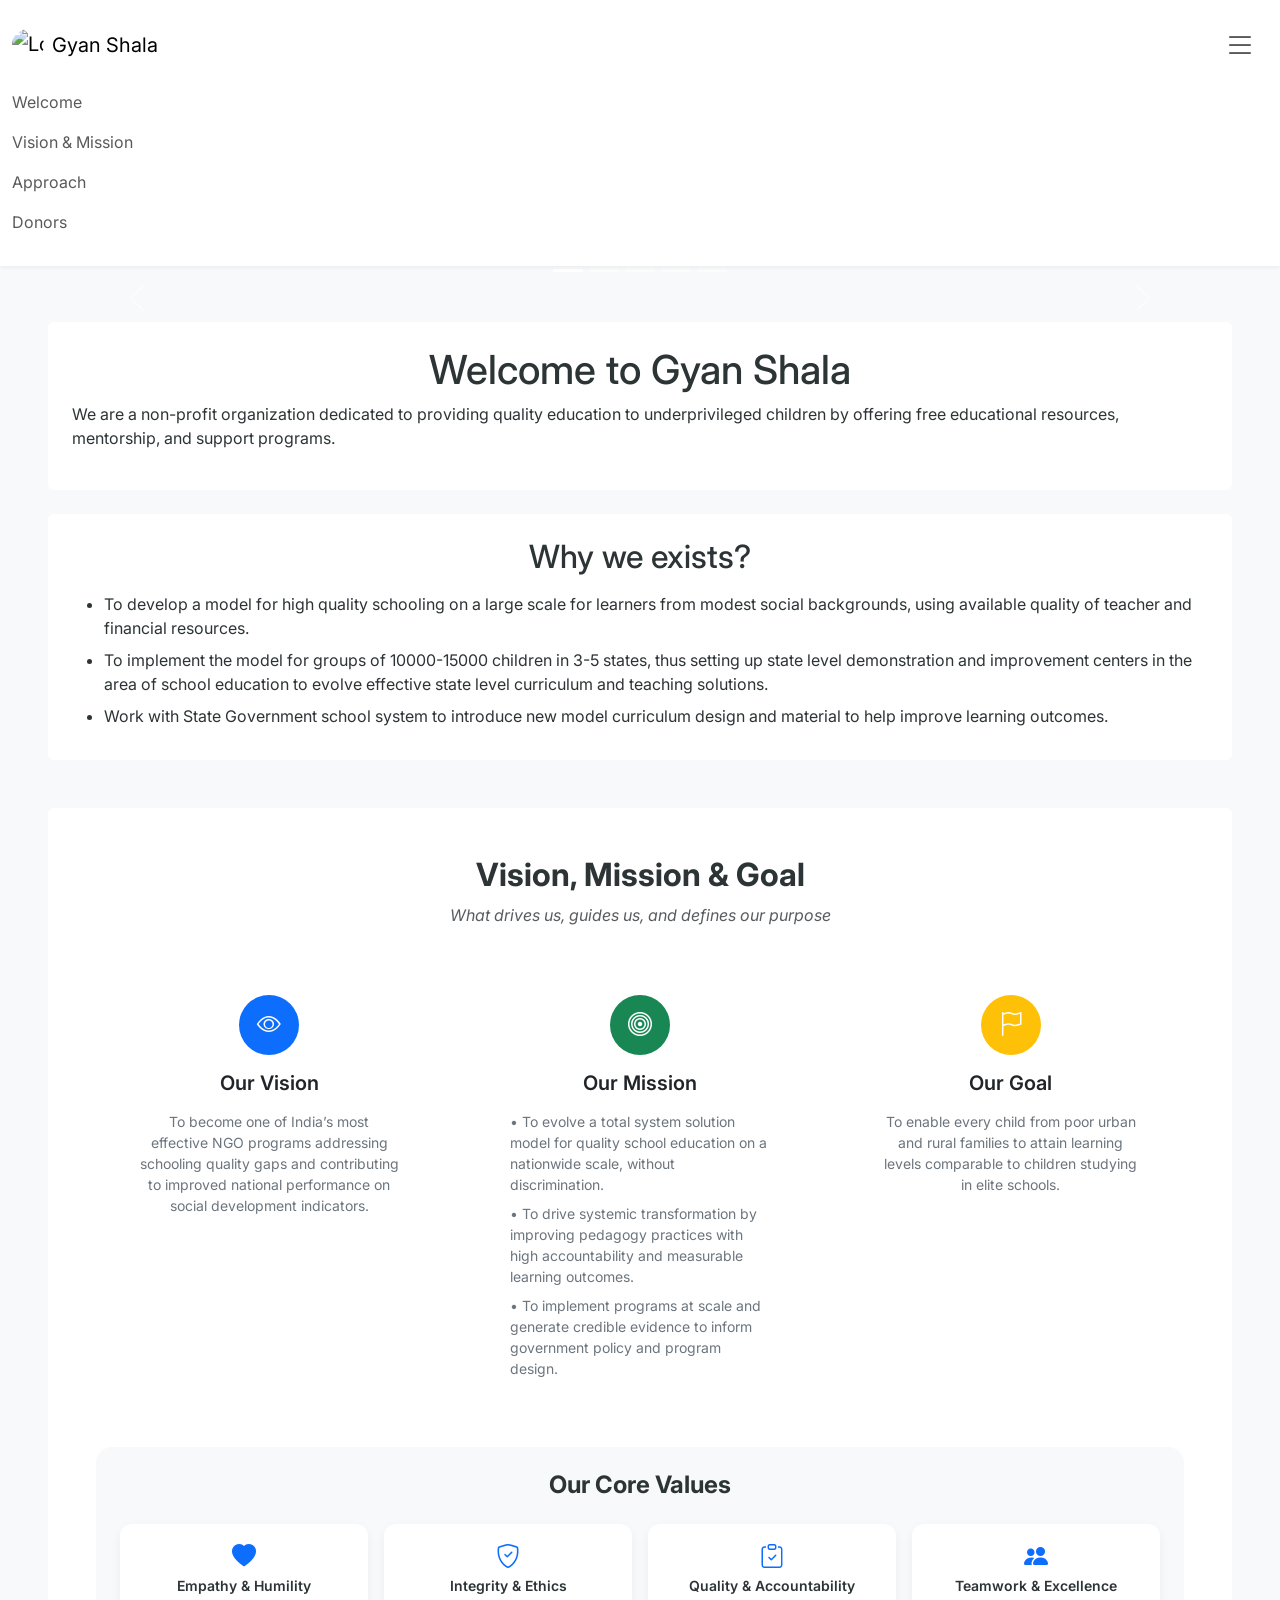
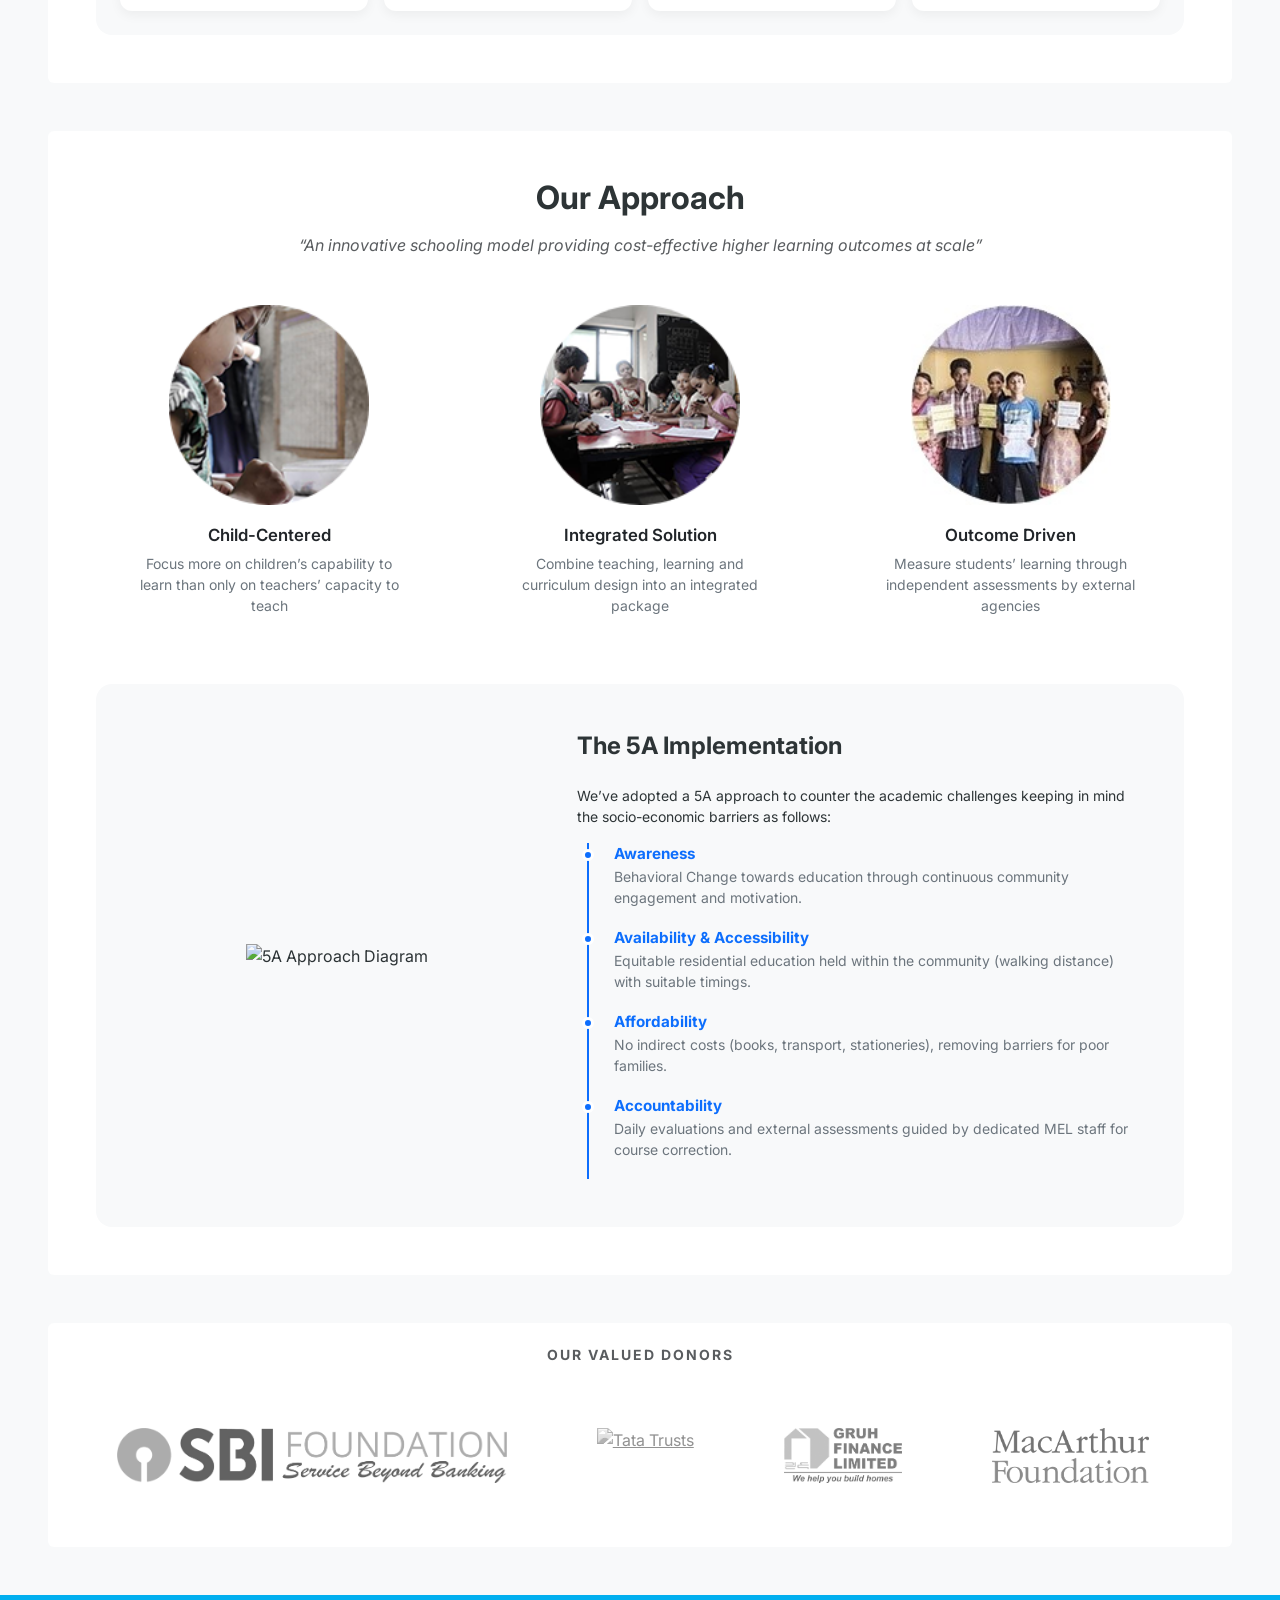
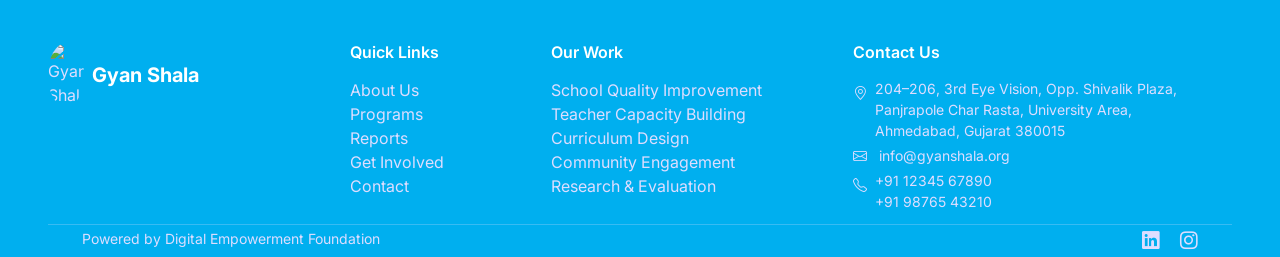
==== index.html @ 97e6cda9 "Feb 12, 2026, 9:11 AM" ====
<!DOCTYPE html>
<html lang="en">

<head>
    <meta charset="UTF-8">
    <meta name="viewport" content="width=device-width, initial-scale=1.0">
    <title>Gyan Shala</title>

    <link href="https://fonts.googleapis.com/css2?family=Inter:wght@400;500;600&display=swap" rel="stylesheet">

    <link href="https://cdn.jsdelivr.net/npm/bootstrap@5.3.0/dist/css/bootstrap.min.css" rel="stylesheet">
    <script src="https://cdn.jsdelivr.net/npm/bootstrap@5.3.0/dist/js/bootstrap.bundle.min.js"></script>

    <link rel="stylesheet" href="https://cdn.jsdelivr.net/npm/bootstrap-icons@1.10.0/font/bootstrap-icons.css">
    <link rel="stylesheet" href="/style.css">
</head>

<body>
    <div id="header-load"></div>

    <main class="container-fluid px-3 px-md-5">
        <div id="img-carousel" class="carousel slide carousel-fade my-4" data-bs-ride="carousel">
            <div class="carousel-indicators">
                <button type="button" data-bs-target="#img-carousel" data-bs-slide-to="0" class="active"
                    aria-current="true" aria-label="Slide 1"></button>
                <button type="button" data-bs-target="#img-carousel" data-bs-slide-to="1" aria-label="Slide 2"></button>
                <button type="button" data-bs-target="#img-carousel" data-bs-slide-to="2" aria-label="Slide 3"></button>
                <button type="button" data-bs-target="#img-carousel" data-bs-slide-to="3" aria-label="Slide 4"></button>
                <button type="button" data-bs-target="#img-carousel" data-bs-slide-to="4" aria-label="Slide 5"></button>
            </div>
            <div class="carousel-inner">
                <div class="carousel-item active">
                    <img src="https://gyanshala.org/wp-content/uploads/2016/12/High-School.png" alt=""
                        class="d-block w-100">
                </div>
                <div class="carousel-item">
                    <img src="https://gyanshala.org/wp-content/uploads/2016/12/Individual-Support.png" alt=""
                        class="d-block w-100">
                </div>
                <div class="carousel-item">
                    <img src="https://gyanshala.org/wp-content/uploads/2016/12/Whole-Class.png" alt=""
                        class="d-block w-100">
                </div>
                <div class="carousel-item">
                    <img src="https://gyanshala.org/wp-content/uploads/2016/12/Worksheet.png" alt=""
                        class="d-block w-100">
                </div>
                <div class="carousel-item">
                    <img src="https://gyanshala.org/wp-content/uploads/2016/12/Meeting-with-mothers.png" alt=""
                        class="d-block w-100">
                </div>
            </div>
            <button class="carousel-control-prev" type="button" data-bs-target="#img-carousel" data-bs-slide="prev">
                <span class="carousel-control-prev-icon" aria-hidden="true"></span>
                <span class="visually-hidden">Previous</span>
            </button>
            <button class="carousel-control-next" type="button" data-bs-target="#img-carousel" data-bs-slide="next">
                <span class="carousel-control-next-icon" aria-hidden="true"></span>
                <span class="visually-hidden">Next</span>
            </button>
        </div>

        <div id="welcome" class="my-4 p-4 bg-white rounded">
            <h1 class="text-center">Welcome to Gyan Shala</h1>
            <p>We are a non-profit organization dedicated to providing quality education to underprivileged children by
                offering free educational resources, mentorship, and support programs.</p>
        </div>

        <div class="my-4 p-4 bg-white rounded">
            <h2 class="text-center">Why we exists?</h2>
            <ul class="mt-3 mb-0">
                <li class="mb-2">To develop a model for high quality schooling on a large scale for learners from modest
                    social
                    backgrounds, using available quality of teacher and financial resources.</li>
                <li class="mb-2">To implement the model for groups of 10000-15000 children in 3-5 states, thus setting
                    up state level
                    demonstration and improvement centers in the area of school education to evolve effective state
                    level curriculum and teaching solutions.</li>
                <li class="mb-2">Work with State Government school system to introduce new model curriculum design and
                    material to
                    help improve learning outcomes.</li>
            </ul>
        </div>

        <div id="vision" class="my-5 p-4 p-md-5 bg-white rounded">
            <div class="text-center mb-5">
                <h2 class="fw-bold">Vision, Mission & Goal</h2>
                <p class="text-muted fst-italic">
                    What drives us, guides us, and defines our purpose
                </p>
            </div>

            <div class="row g-4">
                <!-- Vision -->
                <div class="col-12 col-lg-4">
                    <div class="card h-100 border-0 vm-card text-center">
                        <div class="card-body">
                            <div class="icon-circle bg-primary text-white mb-3">
                                <i class="bi bi-eye fs-4"></i>
                            </div>
                            <h5 class="fw-semibold mb-3">Our Vision</h5>
                            <p class="small text-secondary">
                                To become one of India’s most effective NGO programs addressing
                                schooling quality gaps and contributing to improved national
                                performance on social development indicators.
                            </p>
                        </div>
                    </div>
                </div>

                <!-- Mission -->
                <div class="col-12 col-lg-4">
                    <div class="card h-100 border-0 vm-card">
                        <div class="card-body text-center">
                            <div class="icon-circle bg-success text-white mb-3">
                                <i class="bi bi-bullseye fs-4"></i>
                            </div>
                            <h5 class="fw-semibold mb-3">Our Mission</h5>
                            <ul class="list-unstyled small text-secondary text-start mb-0">
                                <li class="mb-2">• To evolve a total system solution model for quality school education
                                    on a nationwide scale, without discrimination.</li>
                                <li class="mb-2">• To drive systemic transformation by improving pedagogy practices with
                                    high accountability and measurable learning outcomes.</li>
                                <li>• To implement programs at scale and generate credible evidence to inform government
                                    policy and program design.</li>
                            </ul>
                        </div>
                    </div>
                </div>

                <!-- Goal -->
                <div class="col-12 col-lg-4">
                    <div class="card h-100 border-0 vm-card text-center">
                        <div class="card-body">
                            <div class="icon-circle bg-warning text-white mb-3">
                                <i class="bi bi-flag fs-4"></i>
                            </div>
                            <h5 class="fw-semibold mb-3">Our Goal</h5>
                            <p class="small text-secondary">
                                To enable every child from poor urban and rural families to attain
                                learning levels comparable to children studying in elite schools.
                            </p>
                        </div>
                    </div>
                </div>
            </div>

            <!-- Values -->
            <div class="mt-5 p-4 rounded-4 values-section">
                <h4 class="fw-bold text-center mb-4">Our Core Values</h4>
                <div class="row text-center g-3">
                    <div class="col-6 col-md-3">
                        <div class="value-item">
                            <i class="bi bi-heart-fill text-primary fs-4 mb-2"></i>
                            <p class="small fw-semibold mb-0">Empathy & Humility</p>
                        </div>
                    </div>
                    <div class="col-6 col-md-3">
                        <div class="value-item">
                            <i class="bi bi-shield-check text-primary fs-4 mb-2"></i>
                            <p class="small fw-semibold mb-0">Integrity & Ethics</p>
                        </div>
                    </div>
                    <div class="col-6 col-md-3">
                        <div class="value-item">
                            <i class="bi bi-clipboard-check text-primary fs-4 mb-2"></i>
                            <p class="small fw-semibold mb-0">Quality & Accountability</p>
                        </div>
                    </div>
                    <div class="col-6 col-md-3">
                        <div class="value-item">
                            <i class="bi bi-people-fill text-primary fs-4 mb-2"></i>
                            <p class="small fw-semibold mb-0">Teamwork & Excellence</p>
                        </div>
                    </div>
                </div>
            </div>
        </div>

        <div id="approach" class="my-5 p-4 p-md-5 bg-white rounded">
            <div class="text-center mb-5">
                <h2 class="fw-bold mb-3">Our Approach</h2>
                <p class="text-muted fst-italic mb-5">“An innovative schooling model providing cost-effective higher
                    learning outcomes at scale”</p>

                <div class="row text-center g-4 justify-content-center">
                    <div class="col-12 col-sm-6 col-lg-4 d-flex justify-content-center">
                        <div class="card h-100 border-0 bg-transparent">
                            <img src="media/images/card1.png" class="card-img-top mx-auto" style="max-width: 200px;"
                                alt="...">
                            <div class="card-body">
                                <h5 class="card-title fw-semibold">Child-Centered</h5>
                                <p class="card-text small text-secondary">Focus more on children’s capability to learn
                                    than only on teachers’ capacity to teach</p>
                            </div>
                        </div>
                    </div>

                    <div class="col-12 col-sm-6 col-lg-4 d-flex justify-content-center">
                        <div class="card h-100 border-0 bg-transparent">
                            <img src="media/images/card2.png" class="card-img-top mx-auto" style="max-width: 200px;"
                                alt="...">
                            <div class="card-body">
                                <h5 class="card-title fw-semibold">Integrated Solution</h5>
                                <p class="card-text small text-secondary">Combine teaching, learning and curriculum
                                    design into an integrated package</p>
                            </div>
                        </div>
                    </div>

                    <div class="col-12 col-sm-6 col-lg-4 d-flex justify-content-center">
                        <div class="card h-100 border-0 bg-transparent">
                            <img src="media/images/card3.png" class="card-img-top mx-auto" style="max-width: 200px;"
                                alt="...">
                            <div class="card-body">
                                <h5 class="card-title fw-semibold">Outcome Driven</h5>
                                <p class="card-text small text-secondary">Measure students’ learning through independent
                                    assessments by external agencies</p>
                            </div>
                        </div>
                    </div>
                </div>
            </div>

            <div class="rounded-4 p-4 p-lg-5" style="background-color: #f8f9fa;">
                <div class="row align-items-center g-5">
                    <div class="col-lg-5 text-center order-last order-lg-first">
                        <img src="https://gyanshala.org/wp-content/uploads/2023/12/approach-300x243.png"
                            alt="5A Approach Diagram" class="img-fluid"
                            style="max-width: 100%; height: auto; mix-blend-mode: multiply;">
                    </div>

                    <div class="col-lg-7">
                        <h3 class="fw-bold mb-4" style="color: #2d3436; font-size: 1.5rem;">The 5A Implementation</h3>
                        <p class="small">We’ve adopted a 5A approach to counter the academic challenges keeping in mind
                            the
                            socio-economic barriers as follows:</p>
                        <div class="approach-section border-primary">
                            <div class="approach-item">
                                <div class="approach-title text-primary">Awareness</div>
                                <p class="small text-secondary mb-0">Behavioral Change towards education through
                                    continuous community engagement and motivation.</p>
                            </div>

                            <div class="approach-item">
                                <div class="approach-title text-primary">Availability & Accessibility</div>
                                <p class="small text-secondary mb-0">Equitable residential education held within the
                                    community (walking distance) with suitable timings.</p>
                            </div>

                            <div class="approach-item">
                                <div class="approach-title text-primary">Affordability</div>
                                <p class="small text-secondary mb-0">No indirect costs (books, transport, stationeries),
                                    removing barriers for poor families.</p>
                            </div>

                            <div class="approach-item">
                                <div class="approach-title text-primary">Accountability</div>
                                <p class="small text-secondary mb-0">Daily evaluations and external assessments guided
                                    by dedicated MEL staff for course correction.</p>
                            </div>
                        </div>
                    </div>
                </div>
            </div>
        </div>

        <div id="donors" class="my-5 p-4 bg-white rounded text-center">
            <h4 class="text-muted small fw-bold text-uppercase mb-4" style="letter-spacing: 2px;">Our Valued Donors</h4>
            <div class="logo-slider">
                <div class="logo-track">
                    <a href="https://www.sbifoundation.in/" target="_blank"><img src="/media/images/SBI_foundation.png"
                            alt="SBI Foundation"></a>
                    <a href="https://www.tatatrusts.org/" target="_blank"><img
                            src="https://encrypted-tbn0.gstatic.com/images?q=tbn:ANd9GcRMOLEvMqzjpMEtpu8ClCtAIeEtnKn_t6St9Q&s"
                            alt="Tata Trusts"></a>
                    <a href="https://www.bandhan.bank.in/" target="_blank"><img
                            src="/media/images/Gruh_Finance_Limited.png" alt="Gruh Finance Limited"></a>
                    <a href="https://www.macfound.org/" target="_blank"><img
                            src="/media/images/MacArthur_Foundation.png" alt="MacArthur Foundation"></a>
                    <a href="https://www.icicifoundation.org/" target="_blank"><img
                            src="https://impact.icicifoundation.org/public/assets/img/foundation_logo.png"
                            alt="ICICI Foundation"></a>
                    <a href="https://www.janvikas.in/" target="_blank"><img
                            src="https://content.jdmagicbox.com/comp/ahmedabad/97/079p251697/catalogue/janvikas-bodakdev-ahmedabad-charitable-trusts-8ajmory4he.jpg"
                            alt="Janvikas"></a>
                    <a href="https://www.dell.org/" target="_blank"><img
                            src="https://s3.ap-south-1.amazonaws.com/assets.ynos.in/fund-logos/FUND_000188.png"
                            alt="Michael & Susan Dell Foundation"></a>
                    <a href="https://www.educationaboveall.org/our-programmes/educate-a-child" target="_blank"><img
                            src="/media/images/educate_a_child.png" alt="Educate A Child"></a>
                    <a href="https://shareandcare.org/" target="_blank"><img
                            src="https://shareandcare.org/wp-content/uploads/2024/01/SAC_logo_stacked_420x200_v4.png"
                            alt="Share & Care Foundation"></a>
                    <a href="https://www.packard.org/" target="_blank"><img
                            src="https://encrypted-tbn0.gstatic.com/images?q=tbn:ANd9GcSzhrVkD_3EP100svWj--BR9GDYFv0Qo5Zl5g&s"
                            alt="The David & Lucile Packard Foundation"></a>

                    <a href="https://www.sbifoundation.in/" target="_blank"><img src="/media/images/SBI_foundation.png"
                            alt="SBI Foundation"></a>
                    <a href="https://www.tatatrusts.org/" target="_blank"><img
                            src="https://encrypted-tbn0.gstatic.com/images?q=tbn:ANd9GcRMOLEvMqzjpMEtpu8ClCtAIeEtnKn_t6St9Q&s"
                            alt="Tata Trusts"></a>
                    <a href="https://www.bandhan.bank.in/" target="_blank"><img
                            src="/media/images/Gruh_Finance_Limited.png" alt="Gruh Finance Limited"></a>
                    <a href="https://www.macfound.org/" target="_blank"><img
                            src="/media/images/MacArthur_Foundation.png" alt="MacArthur Foundation"></a>
                    <a href="https://www.icicifoundation.org/" target="_blank"><img
                            src="https://impact.icicifoundation.org/public/assets/img/foundation_logo.png"
                            alt="ICICI Foundation"></a>
                    <a href="https://www.janvikas.in/" target="_blank"><img
                            src="https://content.jdmagicbox.com/comp/ahmedabad/97/079p251697/catalogue/janvikas-bodakdev-ahmedabad-charitable-trusts-8ajmory4he.jpg"
                            alt="Janvikas"></a>
                    <a href="https://www.dell.org/" target="_blank"><img
                            src="https://s3.ap-south-1.amazonaws.com/assets.ynos.in/fund-logos/FUND_000188.png"
                            alt="Michael & Susan Dell Foundation"></a>
                    <a href="https://www.educationaboveall.org/our-programmes/educate-a-child" target="_blank"><img
                            src="/media/images/educate_a_child.png" alt="Educate A Child"></a>
                    <a href="https://shareandcare.org/" target="_blank"><img
                            src="https://shareandcare.org/wp-content/uploads/2024/01/SAC_logo_stacked_420x200_v4.png"
                            alt="Share & Care Foundation"></a>
                    <a href="https://www.packard.org/" target="_blank"><img
                            src="https://encrypted-tbn0.gstatic.com/images?q=tbn:ANd9GcSzhrVkD_3EP100svWj--BR9GDYFv0Qo5Zl5g&s"
                            alt="The David & Lucile Packard Foundation"></a>
                </div>
            </div>
        </div>
    </main>

    <div id="footer-load"></div>

    <script src="https://cdn.jsdelivr.net/npm/bootstrap@5.3.0/dist/js/bootstrap.bundle.min.js"></script>
    <script src="script.js"></script>
</body>

</html>
---- style.css ----
header {
    background-color: #ffffff;
    padding: 1rem 0;
    box-shadow: 0 2px 4px rgba(0, 0, 0, 0.05);
    position: sticky;
    top: 0;
    z-index: 1000;
    margin-bottom: 2rem;
}

body {
    font-family: 'Inter', sans-serif;
    background-color: #f8f9fa;
    color: #2d3436;
    position: relative;
}

.card {
    border: none !important;
    max-width: 300px;
    margin: 0 auto;
    transition: transform 0.2s ease;
}

.card:hover {
    transform: translateY(-5px);
}

.card-body {
    padding: 1.25rem;
}

.card-title {
    font-size: 1.05rem;
    font-weight: 600;
}

.vm-card {
    transition: transform 0.25s ease, box-shadow 0.25s ease;
}

.vm-card:hover {
    transform: translateY(-6px);
    box-shadow: 0 10px 25px rgba(0, 0, 0, 0.08);
}

.icon-circle {
    width: 60px;
    height: 60px;
    border-radius: 50%;
    display: inline-flex;
    align-items: center;
    justify-content: center;
}

.values-section {
    background-color: #f8f9fa;
}

.value-item {
    padding: 15px;
    border-radius: 12px;
    background: #ffffff;
    box-shadow: 0 4px 12px rgba(0, 0, 0, 0.05);
}

.approach-section {
    border-left: 2px solid #0d6efd;
    padding-left: 25px;
    margin-left: 10px;
}

.approach-item {
    position: relative;
    padding-bottom: 1.2rem;
}

.approach-item::before {
    content: '';
    position: absolute;
    left: -32px;
    top: 6px;
    width: 12px;
    height: 12px;
    background: #0d6efd;
    border-radius: 50%;
    border: 3px solid #fff;
}

.approach-title {
    font-weight: 700;
    font-size: 0.95rem;
    color: #2d3436;
}

.logo-slider {
    position: relative;
    overflow: hidden;
    padding: 40px 0;
    background: #ffffff;
}

.logo-track {
    display: flex;
    width: max-content;
    animation: scroll-logos 60s linear infinite;
}

.logo-slider:hover .logo-track {
    animation-play-state: paused;
}

.logo-track a {
    margin: 0 45px;
    display: flex;
    align-items: center;
}

.logo-track img {
    height: 55px;
    filter: grayscale(100%);
    opacity: 0.7;
    transition: all 0.3s ease;
}

.logo-track img:hover {
    filter: grayscale(0);
    opacity: 1;
    transform: scale(1.1);
}

@keyframes scroll-logos {
    from {
        transform: translateX(0);
    }

    to {
        transform: translateX(-50%);
    }
}

footer {
    background-color: rgb(0, 175, 239);
    color: #ddddff;
}

footer h5,
footer h6 {
    color: #ffffff;
}

footer a,
footer a:link,
footer a:visited,
footer a:hover,
footer a:active,
footer a:focus,
footer a:focus-visible {
    color: #ddddff !important;
    text-decoration: none !important;
    background: none !important;
    box-shadow: none !important;
}

footer a:hover {
    color: #ffffff !important;
    text-decoration: underline !important;
    /* text-underline-offset: 3px; */
}

.footer-bottom {
    padding: 3px 0;
}

.footer-bottom p {
    margin: 0;
}

.footer-bottom .social-links {
    display: flex;
    justify-content: flex-end;
    align-items: center;
    gap: 20px;
}

.footer-bottom .social-links a {
    font-size: 1.1rem;
}

@media (max-width: 767px) {
    .footer-bottom .social-links {
        justify-content: center;
        margin-top: 6px;
    }
}
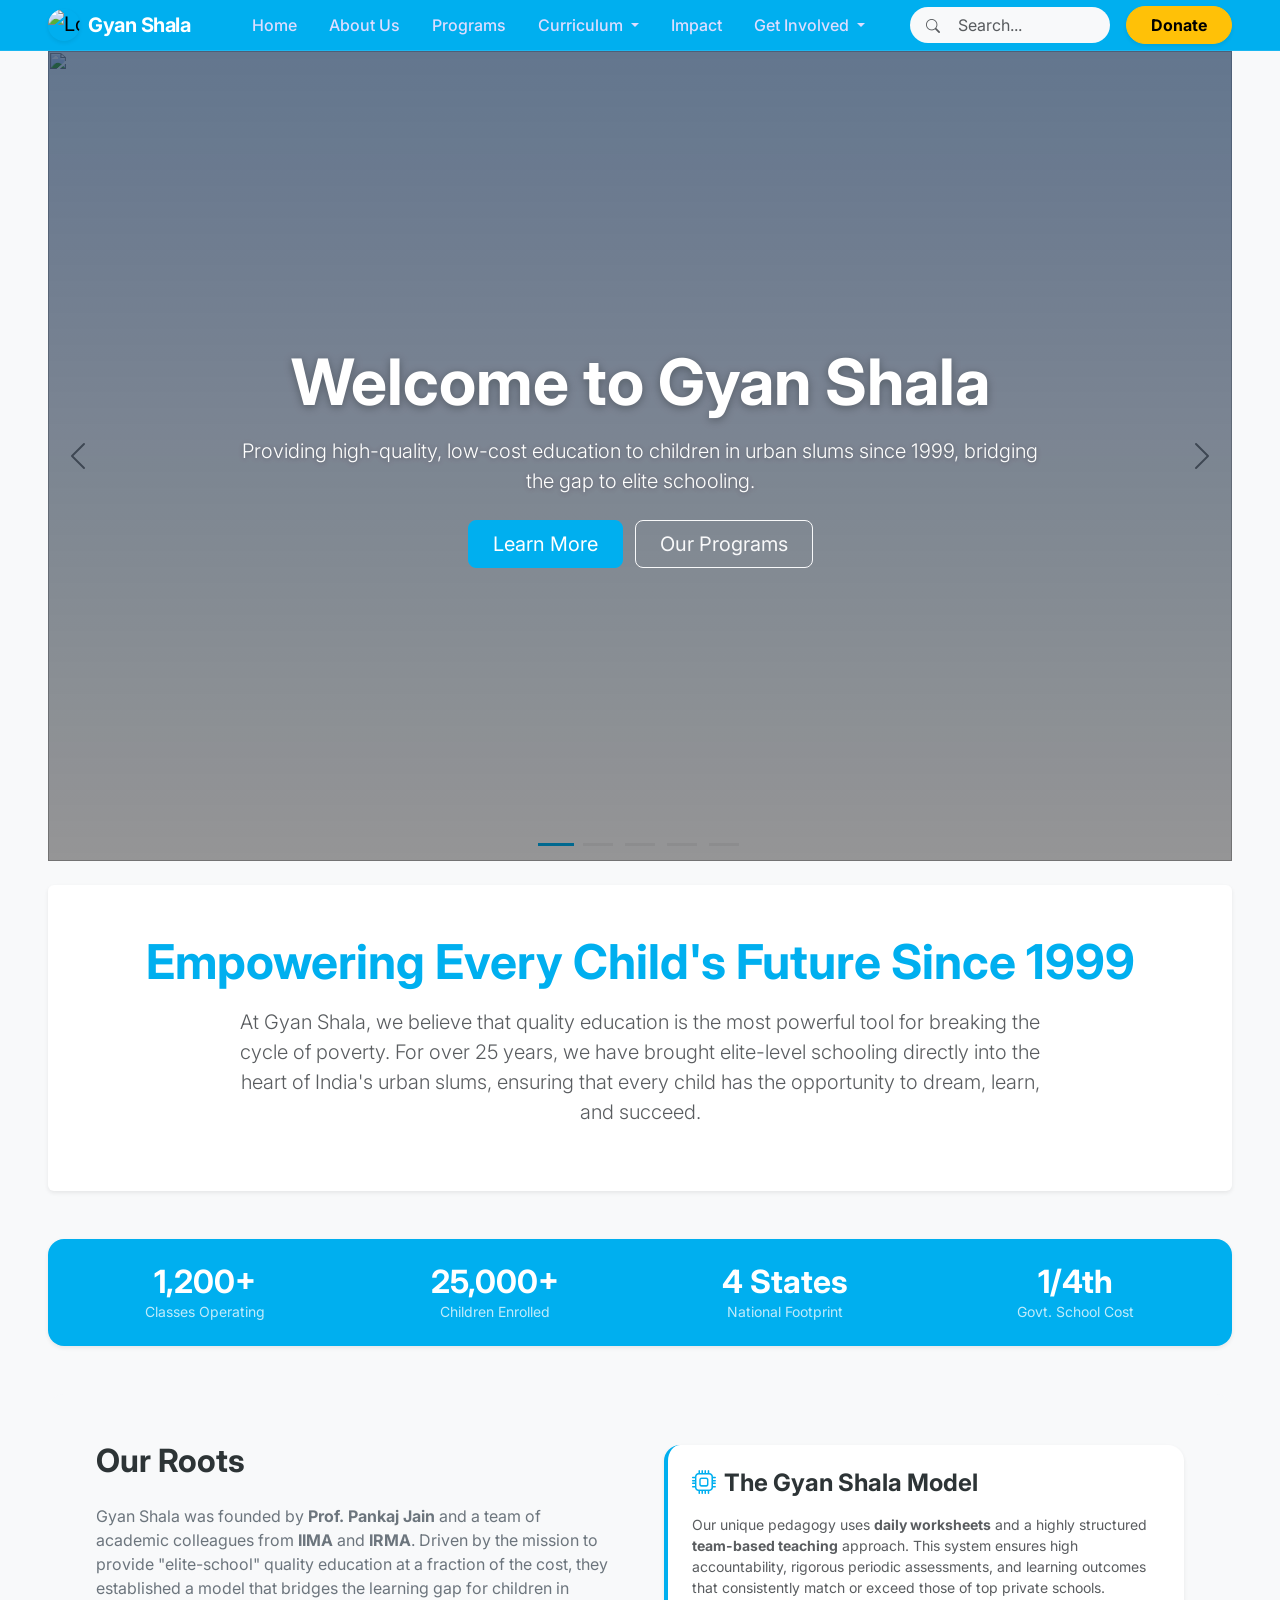
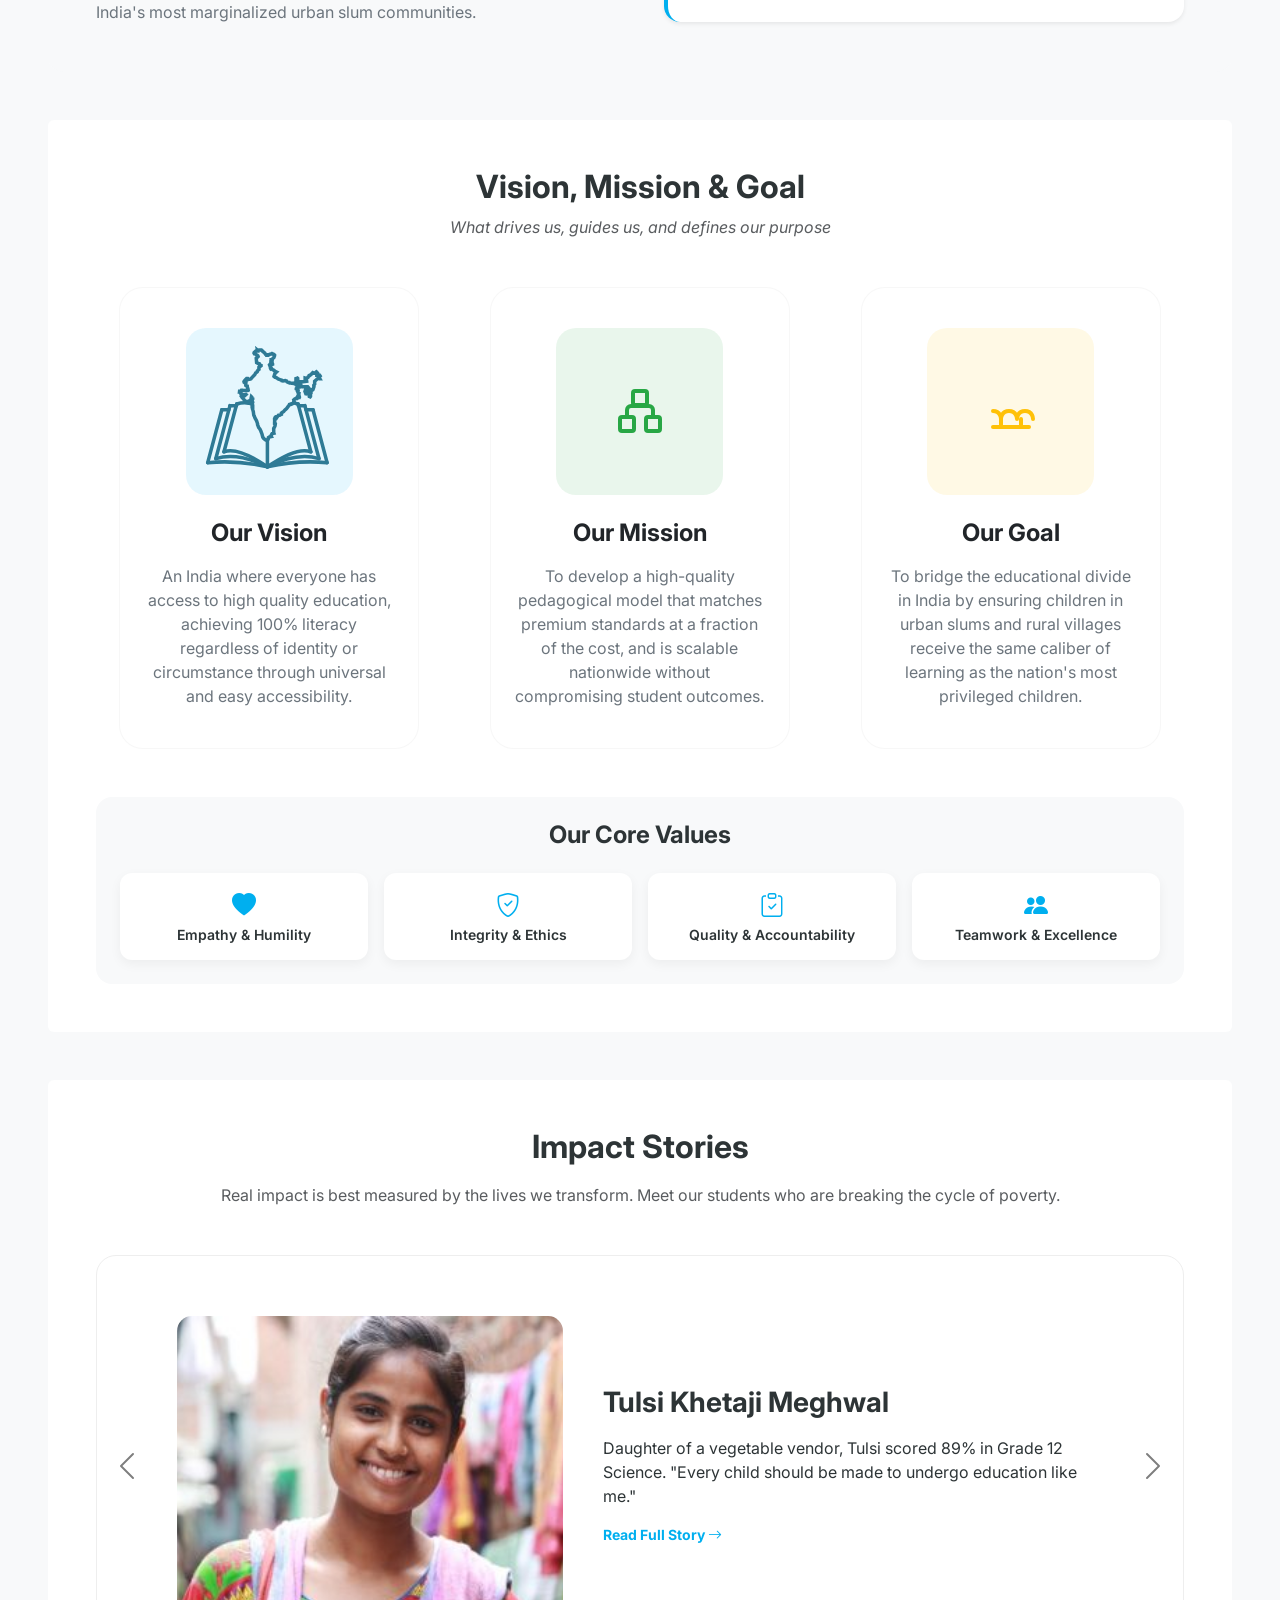
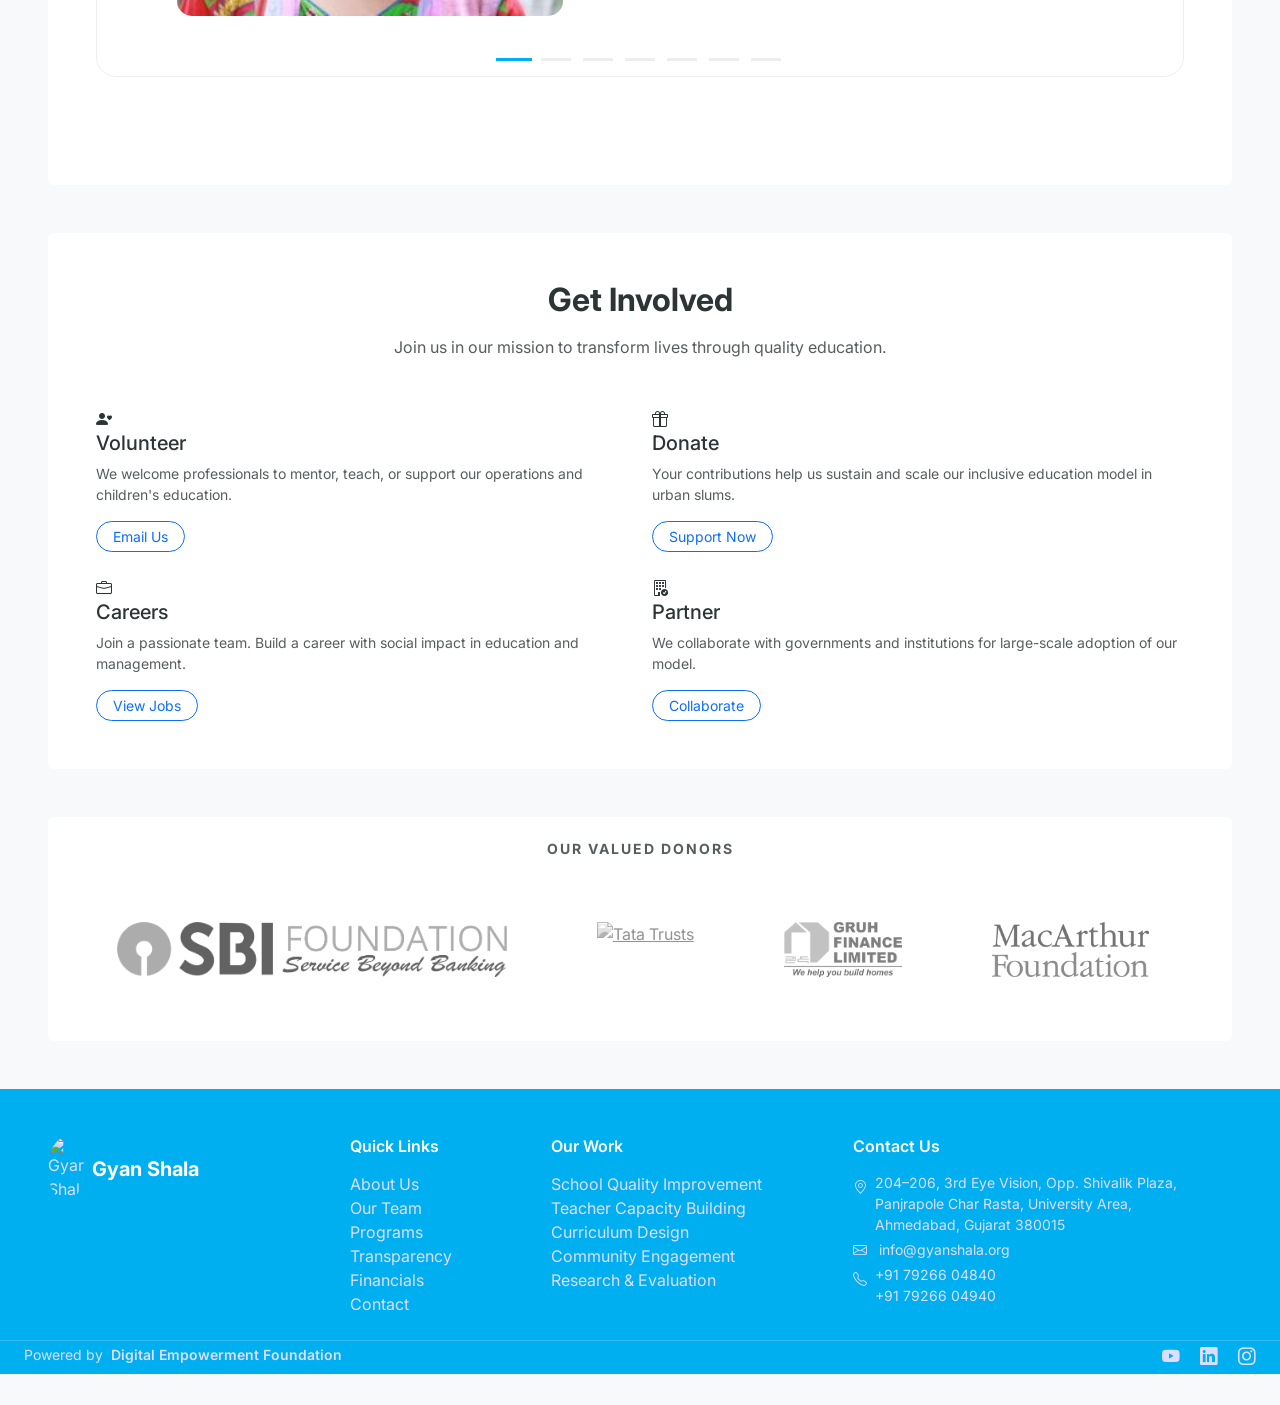
==== commit 6bafc5c3: "feat: Add new images and PDF documents, update core website templates, and introduce the About Us pa" ====
--- a/index.html
+++ b/index.html
@@ -12,14 +12,138 @@
     <script src="https://cdn.jsdelivr.net/npm/bootstrap@5.3.0/dist/js/bootstrap.bundle.min.js"></script>
 
     <link rel="stylesheet" href="https://cdn.jsdelivr.net/npm/bootstrap-icons@1.10.0/font/bootstrap-icons.css">
+    <link rel="stylesheet" href="https://cdnjs.cloudflare.com/ajax/libs/font-awesome/6.4.0/css/all.min.css">
     <link rel="stylesheet" href="/style.css">
+
+    <style>
+        /* Container padding creates space for the arrows */
+        .impact-slider-container {
+            padding: 60px 80px;
+            /* Top/Bottom 60px, Sides 80px */
+            background: #fff;
+            position: relative;
+            border: 1px solid #eee;
+            border-radius: 20px;
+            margin-bottom: 60px;
+            /* Room for the dots so they don't overlap the next section */
+            overflow: visible;
+            /* Crucial: allows dots to be seen outside the container */
+        }
+
+        /* Fix images from being too huge or overlapping */
+        .impact-slide-image {
+            max-width: 100%;
+            height: 300px;
+            object-fit: cover;
+            border-radius: 15px;
+        }
+
+        /* Content spacing */
+        .impact-slide-content {
+            padding-left: 40px;
+            padding-right: 20px;
+            min-height: 200px;
+            display: flex;
+            flex-direction: column;
+            justify-content: center;
+        }
+
+        /* Position the arrows in the side gutters */
+        .carousel-control-prev,
+        .carousel-control-next {
+            width: 60px;
+            /* Limits the arrow clickable area to the padding zone */
+        }
+
+        /* Make arrows black so they show up on your white background */
+        .carousel-control-prev-icon,
+        .carousel-control-next-icon {
+            filter: invert(1);
+        }
+
+        /* 1. Move the indicator area below the actual content */
+        .carousel-indicators {
+            bottom: 5px;
+            margin-bottom: 0;
+            /* color: #111; */
+        }
+
+        /* 2. Style the dots (rectangles) */
+        .carousel-indicators button {
+            width: 12px;
+            height: 12px;
+            background-color: #ddd !important;
+            opacity: 0.5;
+            transition: all 0.3s ease;
+            margin: 0 6px;
+            margin-left: 6px !important;
+            margin-right: 6px !important;
+            padding: 0;
+        }
+
+        /* 3. Style the "Active" dot */
+        .carousel-indicators .active {
+            opacity: 1;
+            background-color: var(--primary-color) !important;
+            /* Use your brand primary color here */
+            transform: scale(1.2);
+            /* Makes the active slide dot slightly larger */
+        }
+
+        /* Responsive fix for mobile */
+        @media (max-width: 991px) {
+            .impact-slider-container {
+                padding: 40px 15px;
+            }
+
+            .impact-slide-content {
+                padding: 20px 0;
+                text-align: center;
+            }
+
+            .carousel-control-prev,
+            .carousel-control-next {
+                display: none;
+                /* Hide arrows on small phones to save space */
+            }
+        }
+
+        /* New clickable slide styles */
+        .impact-slider-container .carousel-item {
+            cursor: pointer;
+        }
+
+        .impact-slider-container .carousel-item:hover .impact-slide-image {
+            transform: scale(1.02);
+            transition: transform 0.3s ease;
+        }
+
+        /* Modal Video */
+        .modal-video-container {
+            position: relative;
+            padding-bottom: 56.25%;
+            height: 0;
+            overflow: hidden;
+            border-radius: 12px;
+            margin-bottom: 25px;
+            background: #000;
+        }
+
+        .modal-video-container iframe {
+            position: absolute;
+            top: 0;
+            left: 0;
+            width: 100%;
+            height: 100%;
+        }
+    </style>
 </head>
 
 <body>
     <div id="header-load"></div>
 
     <main class="container-fluid px-3 px-md-5">
-        <div id="img-carousel" class="carousel slide carousel-fade my-4" data-bs-ride="carousel">
+        <div id="img-carousel" class="carousel slide carousel-fade mb-4" data-bs-ride="carousel" data-bs-pause="hover">
             <div class="carousel-indicators">
                 <button type="button" data-bs-target="#img-carousel" data-bs-slide-to="0" class="active"
                     aria-current="true" aria-label="Slide 1"></button>
@@ -28,6 +152,22 @@
                 <button type="button" data-bs-target="#img-carousel" data-bs-slide-to="3" aria-label="Slide 4"></button>
                 <button type="button" data-bs-target="#img-carousel" data-bs-slide-to="4" aria-label="Slide 5"></button>
             </div>
+
+            <!-- Stationary Welcome Message Overlay -->
+            <div class="carousel-welcome-overlay">
+                <div class="container text-center">
+                    <h1 class="display-3 fw-bold mb-3 text-white">Welcome to Gyan Shala</h1>
+                    <p class="lead text-white mx-auto mb-4" style="max-width: 800px;">
+                        Providing high-quality, low-cost education to children in urban slums since 1999, bridging the
+                        gap to elite schooling.
+                    </p>
+                    <div>
+                        <a href="about_us.html" class="btn btn-primary btn-lg px-4 me-2">Learn More</a>
+                        <a href="programs.html" class="btn btn-outline-light btn-lg px-4">Our Programs</a>
+                    </div>
+                </div>
+            </div>
+
             <div class="carousel-inner">
                 <div class="carousel-item active">
                     <img src="https://gyanshala.org/wp-content/uploads/2016/12/High-School.png" alt=""
@@ -60,27 +200,72 @@
             </button>
         </div>
 
-        <div id="welcome" class="my-4 p-4 bg-white rounded">
-            <h1 class="text-center">Welcome to Gyan Shala</h1>
-            <p>We are a non-profit organization dedicated to providing quality education to underprivileged children by
-                offering free educational resources, mentorship, and support programs.</p>
-        </div>
-
-        <div class="my-4 p-4 bg-white rounded">
-            <h2 class="text-center">Why we exists?</h2>
-            <ul class="mt-3 mb-0">
-                <li class="mb-2">To develop a model for high quality schooling on a large scale for learners from modest
-                    social
-                    backgrounds, using available quality of teacher and financial resources.</li>
-                <li class="mb-2">To implement the model for groups of 10000-15000 children in 3-5 states, thus setting
-                    up state level
-                    demonstration and improvement centers in the area of school education to evolve effective state
-                    level curriculum and teaching solutions.</li>
-                <li class="mb-2">Work with State Government school system to introduce new model curriculum design and
-                    material to
-                    help improve learning outcomes.</li>
-            </ul>
-        </div>
+        <div id="welcome" class="my-4 p-5 bg-white rounded shadow-sm text-center">
+            <h1 class="display-5 fw-bold text-primary mb-3">Empowering Every Child's Future Since 1999</h1>
+            <p class="lead text-muted mx-auto" style="max-width: 800px;">
+                At Gyan Shala, we believe that quality education is the most powerful tool for breaking the cycle of
+                poverty. For over 25 years, we have brought elite-level schooling directly into the heart of India's
+                urban slums, ensuring that every child has the opportunity to dream, learn, and succeed.
+            </p>
+        </div>
+
+        <!-- Impact Bar -->
+        <div id="impact-bar" class="my-5 p-4 bg-primary text-white rounded-4 shadow-sm">
+            <div class="row text-center g-4">
+                <div class="col-6 col-md-3">
+                    <div class="stat-item">
+                        <h2 class="fw-bold mb-0">1,200+</h2>
+                        <p class="small mb-0 opacity-75">Classes Operating</p>
+                    </div>
+                </div>
+                <div class="col-6 col-md-3">
+                    <div class="stat-item">
+                        <h2 class="fw-bold mb-0">25,000+</h2>
+                        <p class="small mb-0 opacity-75">Children Enrolled</p>
+                    </div>
+                </div>
+                <div class="col-6 col-md-3">
+                    <div class="stat-item">
+                        <h2 class="fw-bold mb-0">4 States</h2>
+                        <p class="small mb-0 opacity-75">National Footprint</p>
+                    </div>
+                </div>
+                <div class="col-6 col-md-3">
+                    <div class="stat-item">
+                        <h2 class="fw-bold mb-0">1/4th</h2>
+                        <p class="small mb-0 opacity-75">Govt. School Cost</p>
+                    </div>
+                </div>
+            </div>
+        </div>
+
+        <!-- Our Roots & Model -->
+        <div id="roots" class="my-5 p-4 p-md-5 bg-light rounded-4 border-0">
+            <div class="row g-5 align-items-center">
+                <div class="col-lg-6">
+                    <h2 class="fw-bold mb-4">Our Roots</h2>
+                    <p class="text-secondary mb-0">
+                        Gyan Shala was founded by <strong>Prof. Pankaj Jain</strong> and a team of academic colleagues
+                        from
+                        <strong>IIMA</strong> and <strong>IRMA</strong>. Driven by the mission to provide "elite-school"
+                        quality education at a fraction of the cost, they established a model that bridges the learning
+                        gap for children in India's most marginalized urban slum communities.
+                    </p>
+                </div>
+                <div class="col-lg-6">
+                    <div class="p-4 bg-white rounded-4 shadow-sm border-start border-primary border-4">
+                        <h4 class="fw-bold mb-3"><i class="bi bi-cpu text-primary me-2"></i>The Gyan Shala Model</h4>
+                        <p class="small text-muted mb-0">
+                            Our unique pedagogy uses <strong>daily worksheets</strong> and a highly structured
+                            <strong>team-based teaching</strong> approach. This system ensures high accountability,
+                            rigorous periodic assessments, and learning outcomes that consistently match or exceed
+                            those of top private schools.
+                        </p>
+                    </div>
+                </div>
+            </div>
+        </div>
+
 
         <div id="vision" class="my-5 p-4 p-md-5 bg-white rounded">
             <div class="text-center mb-5">
@@ -93,16 +278,56 @@
             <div class="row g-4">
                 <!-- Vision -->
                 <div class="col-12 col-lg-4">
-                    <div class="card h-100 border-0 vm-card text-center">
-                        <div class="card-body">
-                            <div class="icon-circle bg-primary text-white mb-3">
-                                <i class="bi bi-eye fs-4"></i>
-                            </div>
-                            <h5 class="fw-semibold mb-3">Our Vision</h5>
-                            <p class="small text-secondary">
-                                To become one of India’s most effective NGO programs addressing
-                                schooling quality gaps and contributing to improved national
-                                performance on social development indicators.
+                    <div class="card h-100 vm-card text-center">
+                        <div class="card-body p-0">
+                            <div class="icon-circle bg-soft-primary mb-4">
+                                <svg viewBox="0 0 800 600" height="200" width="800" xmlns="http://www.w3.org/2000/svg"
+                                    transform="translate(0, -9)">
+                                    <defs>
+                                        <filter id="softShadow" x="-20%" y="-20%" width="140%" height="140%">
+                                            <feDropShadow dx="0" dy="8" stdDeviation="5" flood-opacity="0.2" />
+                                        </filter>
+                                    </defs>
+
+                                    <g transform="translate(-130, 220) scale(1.3)" stroke="#2E7A95" stroke-width="13"
+                                        fill="none" stroke-linecap="round" stroke-linejoin="round">
+                                        <!-- <line x1="150" y1="300" x2="650" y2="300" /> -->
+                                        <!-- <line x1="150" y1="300" x2="202" y2="105" /> -->
+                                        <!-- <line x1="650" y1="300" x2="598" y2="105" /> -->
+                                        <!-- <line x1="202" y1="105" x2="228" y2="105" /> -->
+                                        <!-- <line x1="572" y1="105" x2="598" y2="105" /> -->
+                                        <path d="M180 285 Q290 275 400 300" />
+                                        <path d="M620 285 Q510 275 400 300" />
+                                        <line x1="180" y1="285" x2="232" y2="90" />
+                                        <line x1="620" y1="285" x2="568" y2="90" />
+                                        <line x1="232" y1="90" x2="258" y2="90" />
+                                        <line x1="542" y1="90" x2="568" y2="90" />
+                                        <path d="M210 270 Q290 245 400 300" />
+                                        <path d="M590 270 Q510 245 400 300" />
+                                        <line x1="210" y1="270" x2="262" y2="75" />
+                                        <line x1="590" y1="270" x2="538" y2="75" />
+                                        <line x1="262" y1="75" x2="286" y2="75" />
+                                        <line x1="514" y1="75" x2="538" y2="75" />
+                                        <path d="M240 245 Q290 225 400 300" />
+                                        <path d="M560 245 Q510 225 400 300" />
+                                        <line x1="240" y1="245" x2="287" y2="69" />
+                                        <line x1="560" y1="245" x2="513" y2="69" />
+                                        <path d="M287 69 Q343 50 400 105" />
+                                        <path d="M513 69 Q457 50 400 105" />
+                                        <line x1="400" y1="105" x2="400" y2="300" />
+                                    </g>
+
+                                    <g transform="translate(250, 37) scale(0.6)">
+                                        <path
+                                            d="m 215.2163,738.62564 -4,-2.84704 -5.08396,-4.77739 -5.08397,-4.77738 -2.58571,-4.16224 -2.58571,-4.16225 -2.73664,-11.17108 -2.73662,-11.1711 -4.80426,-12.66666 -4.80425,-12.66667 -3.9362,-8 -3.9362,-8 -5.01572,-6.66667 -5.01572,-6.66666 -4.17085,-10.95699 -4.17086,-10.95699 v -3.31493 -3.31493 l -3.95422,-12.19948 -3.95423,-12.19949 -6.04578,-10.31244 -6.04577,-10.31246 v -0.87925 -0.87925 l -3.817,-8.3369 -3.81701,-8.33689 -1.48505,-4 -1.48505,-4 -1.42982,-12 -1.42982,-12 -4.14814,-15.92888 -4.14815,-15.92888 1.54669,-0.51557 1.54668,-0.51556 v -3.36487 -3.36488 l -1.81762,0.6975 -1.81763,0.69748 -0.85927,-10.30346 -0.85928,-10.30345 2.77715,-8.4596 2.77715,-8.45961 -2.95944,-9.20386 -2.95943,-9.20386 2.85918,-3.86726 2.85919,-3.86725 v -0.62793 -0.62792 l -2.82757,-0.42607 -2.82757,-0.42607 -0.53124,-5.97786 -0.53125,-5.97787 -1.83309,-1.83308 -1.83308,-1.83309 -1.47477,6.87658 -1.47476,6.87658 -0.005,2.93437 -0.005,2.93437 -2.693839,4.41843 -2.69383,4.41844 -8.35049,3.90767 -8.350489,3.90766 -7.55505,1.39663 -7.55505,1.39663 -5.28474,-3.33611 -5.28474,-3.33612 -5.1109,-6.26743 -5.1109,-6.26744 -6.29777,-7.09401 -6.29777,-7.09403 -3.58171,-5.41234 -3.58172,-5.41234 1.39566,-1.39566 1.39566,-1.39566 0.89585,1.44951 0.89584,1.44951 5.58798,-0.008 5.58798,-0.008 4.83022,-1.3417 4.83022,-1.34169 6.2277,-5.48184 6.2277,-5.48184 -0.50394,-0.50394 -0.50394,-0.50394 -8.78786,2.16862 -8.78785,2.16862 -4.48755,-0.84186 -4.48755,-0.84187 -7.54448,-4.71911 -7.54448,-4.7191 -2.06743,-4.14426 -2.06753,-4.14313 v -1.6418 -1.6418 l 3.44902,-2.25988 3.44902,-2.25989 -0.72543,-0.72542 -0.72542,-0.72542 -4.79981,2.83196 -4.79981,2.83196 h -0.67902 -0.67901 l 0.42189,-3.66667 0.4219,-3.66667 4.97993,-0.41262 4.97994,-0.41263 1.96682,-2.80804 1.96683,-2.80804 5.71991,0.17657 5.71991,0.17656 7.64598,0.83928 7.64599,0.83928 6.69897,-1.71689 6.69897,-1.71689 1.58837,1.58838 1.58838,1.58838 h 3.15432 3.15433 l 2.49487,-1.33522 2.49488,-1.33522 -0.75993,-4.99811 -0.75994,-4.99812 -3.15593,-9.83685 -3.15593,-9.83687 v -1.8406 -1.8406 l -5.34549,-2.13884 -5.34548,-2.13884 -0.80513,-3.20788 -0.80512,-3.20787 0.91322,-7.30916 0.91322,-7.30916 h -2.82883 -2.82882 l -3.91447,-2.02425 -3.91447,-2.02425 -0.80629,-3.2125 -0.80628,-3.2125 1.1203,-1.95513 1.12031,-1.95512 9.50149,-10.14146 9.5015,-10.14145 h 2.74199 2.74198 l 0.80815,2.54625 0.80816,2.54627 1.67494,1.39008 1.67494,1.39008 9.94009,-1.78487 9.940089,-1.78486 2,-0.90115 1.999999,-0.90113 5.33334,-6.7847 5.33333,-6.78468 3.72072,-3.46565 3.72071,-3.46564 5.93016,-5.83483 5.93016,-5.83481 3.55728,-7.27084 3.55729,-7.27083 3.45851,-2.1405 3.45851,-2.14051 3,-2.65292 3,-2.65293 v -1.91003 -1.91004 l 5.45108,-6.85755 5.45108,-6.85754 1.66944,-0.94715 1.66942,-0.94716 -0.31645,-9.05284 -0.31645,-9.05285 2.02382,-2.28313 2.02384,-2.28315 4.83878,-1.55729 4.83877,-1.5573 1.66667,-1.32282 1.66666,-1.32283 v -1.85407 -1.85406 l -5.76484,-2.80079 -5.76485,-2.80077 -1.45267,-3.84856 -1.45253,-3.84856 h -2.59459 -2.5946 l -7.85456,-3.95934 -7.85456,-3.95934 -1.57907,-17.70733 -1.57908,-17.707325 7.47046,-6.786157 7.47045,-6.786156 -0.89811,-2.340429 -0.8981,-2.34043 -2.58502,-0.675996 -2.58501,-0.675996 -0.40827,-2.858883 -0.40825,-2.858883 -4.66667,-2.194372 -4.66667,-2.194372 -2.53998,-2.810829 -2.53999,-2.810829 h -3.74643 -3.74644 l -1.45411,-2.717031 -1.45411,-2.717029 0.74048,-2.333039 0.74048,-2.333038 6.72316,-6.616599 6.72317,-6.616597 h 6.94355 6.94356 l -0.45187,-2.594964 -0.45185,-2.594964 1.85544,1.53988 1.85544,1.539881 3.92975,-2.097217 3.92976,-2.097217 9.73397,-0.217171 9.73397,-0.217172 9.06994,8.702805 9.06993,8.702805 4.40104,3.271139 4.40103,3.27114 2.6031,4.411929 2.60311,4.411929 5.85861,1.475219 5.85863,1.475217 v 2.50838 2.50838 h 5.14564 5.14564 l 7.58808,-4.049225 7.58808,-4.049227 6.13351,-0.62063 6.13351,-0.620631 1.70365,-1.413913 1.70367,-1.413914 4.02957,2.083771 4.02956,2.083769 h 1.96391 1.96392 l 4.10229,3.451859 4.10231,3.451857 v 2.339408 2.339408 l -2.56184,7.446105 -2.56183,7.446105 -5.03233,4.746637 -5.03234,4.746639 -1.40582,4.287074 -1.40584,4.287069 -4.66667,0.0623 -4.66667,0.0622 v 4.21767 4.21768 l -1,1.00455 -1,1.00454 v 3.13269 3.13268 l 4.66667,2.22538 4.66667,2.22537 0.0472,2.75305 0.0472,2.75305 1.9055,3.33334 1.90551,3.33333 0.0472,1.70851 0.0472,1.70852 -2.33333,0.822 -2.33334,0.82198 -4.34937,3.21626 -4.34939,3.21625 -2.31728,-4.07167 -2.31729,-4.07165 -1.50341,-0.008 -1.5034,-0.008 -1.7146,2.06597 -1.7146,2.06596 2.99361,7.22264 2.99361,7.22263 0.96058,7.07852 0.96057,7.07852 0.99231,1.60557 0.99229,1.60558 2.63773,-1.63936 2.63774,-1.63936 3.2599,4.15804 3.2599,4.15804 7.57764,3.58784 7.57762,3.58784 2.6316,3.34553 2.6316,3.34553 7.03387,3.11071 7.03388,3.11071 -6.91036,7.13454 -6.91036,7.13455 -3.14015,10.57763 -3.14014,10.57762 3.84796,3.07908 3.84794,3.07909 1.20044,0.007 1.20044,0.007 7.46623,3.5886 7.46623,3.58858 2.99262,2.88888 2.99262,2.88888 5.67405,2.7075 5.67404,2.70749 4.66667,1.63416 4.66667,1.63417 3.70365,0.67096 3.70365,0.67096 1.31255,2.45254 1.31256,2.45252 4.50292,0.84476 4.50292,0.84474 9.8142,-1.55618 9.81421,-1.5562 4.80499,2.03856 4.80499,2.03857 2.21452,3.37977 2.2145,3.37976 5.26072,2.68383 5.26071,2.68381 h 3.88987 3.88985 l 1.52101,1.83271 1.52102,1.83271 6.97557,0.99337 6.97559,0.99336 6.96587,0.25089 6.96585,0.25091 0.92303,0.92303 0.92302,0.92302 8.11112,-0.0204 8.11111,-0.0204 1.61844,-1.02846 1.61844,-1.02846 0.10853,-15.95112 0.10854,-15.95112 0.086,-2.91381 0.086,-2.91381 5.38509,-2.15468 5.38509,-2.15468 1.40227,1.40226 1.40228,1.40228 0.38401,9.5432 0.384,9.54319 2.03242,3.10187 2.03241,3.10185 3.6498,1.00557 3.6498,1.00559 8.66667,-0.20035 8.66666,-0.20033 6,-0.20389 6,-0.2039 15.04815,-2.13725 15.04815,-2.13727 -0.88471,-6.10958 -0.88469,-6.10959 -0.65955,-1.13604 -0.65954,-1.13605 -4.50391,-1.88184 -4.50389,-1.88186 v -2.73862 -2.73863 l 2.82554,0.8968 2.82555,0.89679 3.50779,-1.61398 3.50778,-1.61398 4.54252,-2.18224 4.54254,-2.18226 0.58048,-2.21973 0.58046,-2.21975 5.21034,-4.18713 5.21033,-4.18715 v -1.98454 -1.98455 l 5.89897,-2.5286 5.89896,-2.52858 7.78179,-8.17726 7.78177,-8.17725 3.98592,2.07835 3.98592,2.07834 4.25224,0.008 4.25224,0.008 6.0931,-5.27353 6.09309,-5.27353 3.07748,2.9402 3.0775,2.9402 -1.0895,1.26666 -1.08948,1.26667 v 2.56325 2.56327 l 2.14428,-1.7796 2.1443,-1.7796 1.8557,2.53785 1.85572,2.53784 -0.0472,1.41183 -0.0472,1.41183 -1.9055,3.33333 -1.90551,3.33333 -0.0472,1.05771 -0.0472,1.05771 4.33333,-0.2973 4.33334,-0.2973 4.96926,0.23958 4.96926,0.2396 2.23409,3.40966 2.23409,3.40965 -2.88893,3.59034 -2.88893,3.59035 -1.49258,2.92128 -1.49257,2.92127 2.79985,4.7454 2.79986,4.74538 h -1.03354 -1.03352 l -2.58817,-1.9576 -2.58817,-1.95758 -2.79936,-0.0424 -2.79936,-0.0424 -5.38843,3.66666 -5.38843,3.66667 -8.81221,8.28771 -8.81222,8.28769 v 11.11993 11.11992 l -3.43397,4.59238 -3.43397,4.59237 0.71976,5.33333 0.71976,5.33334 -4.21271,12 -4.21271,12 -1.25398,0.85716 -1.25398,0.85715 -7.77806,-0.70529 -7.77807,-0.70529 1.29229,4.506 1.29231,4.506 v 8.19948 8.19948 l -2,0.76748 -2,0.76746 v 13.12035 13.12033 l -1.66667,2.13243 -1.66666,2.13241 -2.92642,-1.14072 -2.92641,-1.14073 -0.87372,-5.07019 -0.87371,-5.07018 -3.11882,-12 -3.11883,-12 -1.75353,-5.33334 -1.75352,-5.33333 h -1.97623 -1.97621 l -1.8764,3.91499 -1.87642,3.91498 -0.65174,5.7823 -0.65175,5.78229 -1.35809,0.83935 -1.35811,0.83936 -2.58125,-3.54351 -2.58127,-3.54349 -1.04625,0.64662 -1.04626,0.64662 -2.29006,-5.99647 -2.29008,-5.99647 1.78588,-5.56113 1.78586,-5.56113 3.87506,-1.02258 3.87505,-1.02257 4.39667,-4.26142 4.39668,-4.26142 0.97984,-4.13149 0.97984,-4.13149 -0.31002,-1.66667 -0.31001,-1.66667 h 1.55504 1.55504 l -1.65985,-2 -1.65986,-2 -22.83673,-0.13293 -22.83675,-0.13293 -3.33333,-0.92696 -3.33334,-0.92698 -0.96818,-7.94012 -0.96818,-7.94013 -1.51006,-3.33333 -1.51006,-3.33334 -1.99806,2.9704 -1.99807,2.97039 -2.85703,-1.47487 -2.85702,-1.47486 -3.08122,-3.49554 -3.08121,-3.49552 -0.69656,1.66667 -0.69657,1.66667 -2.22222,-0.0424 -2.22222,-0.0424 -2.58818,-1.95759 -2.58817,-1.9576 h -1.15719 -1.15717 l 0.76739,1.24165 0.76738,1.24167 -3.35537,4.9444 -3.35536,4.9444 v 1.26105 1.26106 l 4.33333,3.81332 4.33334,3.8133 4.56388,3.07291 4.56386,3.07291 0.54724,1.66666 0.54724,1.66667 h -2.80757 -2.80757 l -5.9702,5.50315 -5.97022,5.50314 v 2.429 2.429 l 4.45919,3.40119 4.45919,3.40118 h 2.18208 2.18208 l 0.80509,3.20775 0.80509,3.20775 -2.24342,3.42389 -2.24342,3.42389 2.79706,4.52574 2.79706,4.52574 v 2.30078 2.30078 l 2.56204,0.66999 2.56206,0.66999 -0.61258,4.20518 -0.61256,4.20519 2.58803,10.56085 2.58804,10.56087 -0.68017,1.77247 -0.68016,1.77248 h -3.23759 -3.2376 l -3.35488,2.1982 -3.35488,2.19821 -1.13545,-1.19821 -1.13546,-1.1982 -0.46276,-2.56956 -0.46274,-2.56956 -3.48502,5.23622 -3.48501,5.23623 -6.83025,2.38175 -6.83026,2.38174 -3.61598,3.11035 -3.61599,3.11033 1.49424,6.50792 1.49424,6.50791 -1.89632,2.10499 -1.89632,2.10498 v 2.18391 2.18389 l -4.56725,4.56726 -4.56726,4.56725 -7.35017,3.4772 -7.35019,3.47718 h -1.97145 -1.97146 l -0.52441,-1.57321 -0.5244,-1.57321 -2.26491,0.86912 -2.2649,0.86913 -1.63688,3.70409 -1.63688,3.70408 -9.53804,12.66667 -9.53804,12.66667 -7.60648,6.51918 -7.60648,6.51918 -3.89774,5.38068 -3.89774,5.38068 -6.30932,3.63956 -6.30934,3.63956 -3,2.84585 -3,2.84585 v 5.219 5.219 l -6.33333,2.95159 -6.33334,2.95157 -5.25897,0.1108 -5.25899,0.1108 -4.07434,5.47402 -4.07436,5.47401 -1.70722,2.52599 -1.70721,2.52598 -0.73723,-1.66666 -0.73724,-1.66667 h -3.59221 -3.59221 l -2.98119,2.08811 -2.9812,2.0881 -2.69829,5.28912 -2.69831,5.28911 0.63792,13.66356 0.63793,13.66356 1.41156,3.71268 1.41156,3.71269 v 1.24653 1.24654 h -2 -2 v 1.28642 1.28642 l 2.83419,1.51681 2.8342,1.51681 -0.86745,7.3807 -0.86747,7.38068 -1.74589,3.48274 -1.7459,3.48275 -3.76314,7.23493 -3.76316,7.23495 0.23496,16.76505 0.23496,16.76507 0.71644,2.28892 0.71644,2.28892 -3.07576,0.6788 -3.07575,0.67881 -3.91979,0.3656 -3.91977,0.36561 -3.0138,5.33334 -3.01379,5.33333 -2.34532,4.40032 -2.34532,4.40032 1.50588,2.41131 1.5059,2.4113 -6.91764,1.5481 -6.91763,1.54809 -4.21623,2.56405 -4.21624,2.56404 -0.86989,5.80086 -0.86988,5.80085 -6.41975,3.60871 -6.41975,3.60872 -3.80349,-0.0423 -3.80349,-0.0423 -4,-2.84704 z"
+                                            fill="rgb(229, 247, 253)" stroke="#2E7A95" stroke-width="28" />
+                                    </g>
+                                </svg>
+                            </div>
+                            <h4 class="fw-bold mb-3 text-dark">Our Vision</h4>
+                            <p class="text-secondary mb-0 leading-relaxed">
+                                An India where everyone has access to high quality education, achieving 100% literacy
+                                regardless of identity or circumstance through universal and easy accessibility.
                             </p>
                         </div>
                     </div>
@@ -110,35 +335,43 @@
 
                 <!-- Mission -->
                 <div class="col-12 col-lg-4">
-                    <div class="card h-100 border-0 vm-card">
-                        <div class="card-body text-center">
-                            <div class="icon-circle bg-success text-white mb-3">
-                                <i class="bi bi-bullseye fs-4"></i>
-                            </div>
-                            <h5 class="fw-semibold mb-3">Our Mission</h5>
-                            <ul class="list-unstyled small text-secondary text-start mb-0">
-                                <li class="mb-2">• To evolve a total system solution model for quality school education
-                                    on a nationwide scale, without discrimination.</li>
-                                <li class="mb-2">• To drive systemic transformation by improving pedagogy practices with
-                                    high accountability and measurable learning outcomes.</li>
-                                <li>• To implement programs at scale and generate credible evidence to inform government
-                                    policy and program design.</li>
-                            </ul>
+                    <div class="card h-100 vm-card text-center">
+                        <div class="card-body p-0">
+                            <div class="icon-circle bg-soft-success mb-4">
+                                <svg width="48" height="48" viewBox="0 0 24 24" fill="none" stroke="currentColor"
+                                    stroke-width="2" stroke-linecap="round" stroke-linejoin="round">
+                                    <rect x="2" width="7" height="7" rx="1" y="15" />
+                                    <rect x="15" width="7" height="7" rx="1" y="15" />
+                                    <rect x="8.5" width="7" height="7" rx="1" y="2" />
+                                    <path d="M5.5 15v-3.5a2 2 0 0 1 2-2h9a2 2 0 0 1 2 2V15" />
+                                </svg>
+                            </div>
+                            <h4 class="fw-bold mb-3 text-dark">Our Mission</h4>
+                            <p class="text-secondary mb-0 leading-relaxed">
+                                To develop a high-quality pedagogical model that matches premium standards at a fraction
+                                of the cost, and is scalable nationwide without compromising student outcomes.
+                            </p>
                         </div>
                     </div>
                 </div>
 
                 <!-- Goal -->
                 <div class="col-12 col-lg-4">
-                    <div class="card h-100 border-0 vm-card text-center">
-                        <div class="card-body">
-                            <div class="icon-circle bg-warning text-white mb-3">
-                                <i class="bi bi-flag fs-4"></i>
-                            </div>
-                            <h5 class="fw-semibold mb-3">Our Goal</h5>
-                            <p class="small text-secondary">
-                                To enable every child from poor urban and rural families to attain
-                                learning levels comparable to children studying in elite schools.
+                    <div class="card h-100 vm-card text-center">
+                        <div class="card-body p-0">
+                            <div class="icon-circle bg-soft-warning mb-4">
+                                <svg xmlns="http://www.w3.org/2000/svg" width="48" height="48" viewBox="0 0 24 24"
+                                    fill="none" stroke="currentColor" stroke-width="2" stroke-linecap="round"
+                                    stroke-linejoin="round">
+                                    <path d="M3 20h18" />
+                                    <path d="M3 12c4 0 4 4 4 4s0-4 4-4 4 4 4 4 0-4 4-4 4 4 4 4" />
+                                    <path d="M7 16v4M17 16v4" />
+                                </svg>
+                            </div>
+                            <h4 class="fw-bold mb-3 text-dark">Our Goal</h4>
+                            <p class="text-secondary mb-0 leading-relaxed">
+                                To bridge the educational divide in India by ensuring children in urban slums and rural
+                                villages receive the same caliber of learning as the nation's most privileged children.
                             </p>
                         </div>
                     </div>
@@ -177,88 +410,224 @@
             </div>
         </div>
 
-        <div id="approach" class="my-5 p-4 p-md-5 bg-white rounded">
+        <div id="stories" class="my-5 p-4 p-md-5 bg-white rounded">
             <div class="text-center mb-5">
-                <h2 class="fw-bold mb-3">Our Approach</h2>
-                <p class="text-muted fst-italic mb-5">“An innovative schooling model providing cost-effective higher
-                    learning outcomes at scale”</p>
-
-                <div class="row text-center g-4 justify-content-center">
-                    <div class="col-12 col-sm-6 col-lg-4 d-flex justify-content-center">
-                        <div class="card h-100 border-0 bg-transparent">
-                            <img src="media/images/card1.png" class="card-img-top mx-auto" style="max-width: 200px;"
-                                alt="...">
-                            <div class="card-body">
-                                <h5 class="card-title fw-semibold">Child-Centered</h5>
-                                <p class="card-text small text-secondary">Focus more on children’s capability to learn
-                                    than only on teachers’ capacity to teach</p>
-                            </div>
-                        </div>
-                    </div>
-
-                    <div class="col-12 col-sm-6 col-lg-4 d-flex justify-content-center">
-                        <div class="card h-100 border-0 bg-transparent">
-                            <img src="media/images/card2.png" class="card-img-top mx-auto" style="max-width: 200px;"
-                                alt="...">
-                            <div class="card-body">
-                                <h5 class="card-title fw-semibold">Integrated Solution</h5>
-                                <p class="card-text small text-secondary">Combine teaching, learning and curriculum
-                                    design into an integrated package</p>
-                            </div>
-                        </div>
-                    </div>
-
-                    <div class="col-12 col-sm-6 col-lg-4 d-flex justify-content-center">
-                        <div class="card h-100 border-0 bg-transparent">
-                            <img src="media/images/card3.png" class="card-img-top mx-auto" style="max-width: 200px;"
-                                alt="...">
-                            <div class="card-body">
-                                <h5 class="card-title fw-semibold">Outcome Driven</h5>
-                                <p class="card-text small text-secondary">Measure students’ learning through independent
-                                    assessments by external agencies</p>
-                            </div>
-                        </div>
-                    </div>
-                </div>
-            </div>
-
-            <div class="rounded-4 p-4 p-lg-5" style="background-color: #f8f9fa;">
-                <div class="row align-items-center g-5">
-                    <div class="col-lg-5 text-center order-last order-lg-first">
-                        <img src="https://gyanshala.org/wp-content/uploads/2023/12/approach-300x243.png"
-                            alt="5A Approach Diagram" class="img-fluid"
-                            style="max-width: 100%; height: auto; mix-blend-mode: multiply;">
-                    </div>
-
-                    <div class="col-lg-7">
-                        <h3 class="fw-bold mb-4" style="color: #2d3436; font-size: 1.5rem;">The 5A Implementation</h3>
-                        <p class="small">We’ve adopted a 5A approach to counter the academic challenges keeping in mind
-                            the
-                            socio-economic barriers as follows:</p>
-                        <div class="approach-section border-primary">
-                            <div class="approach-item">
-                                <div class="approach-title text-primary">Awareness</div>
-                                <p class="small text-secondary mb-0">Behavioral Change towards education through
-                                    continuous community engagement and motivation.</p>
-                            </div>
-
-                            <div class="approach-item">
-                                <div class="approach-title text-primary">Availability & Accessibility</div>
-                                <p class="small text-secondary mb-0">Equitable residential education held within the
-                                    community (walking distance) with suitable timings.</p>
-                            </div>
-
-                            <div class="approach-item">
-                                <div class="approach-title text-primary">Affordability</div>
-                                <p class="small text-secondary mb-0">No indirect costs (books, transport, stationeries),
-                                    removing barriers for poor families.</p>
-                            </div>
-
-                            <div class="approach-item">
-                                <div class="approach-title text-primary">Accountability</div>
-                                <p class="small text-secondary mb-0">Daily evaluations and external assessments guided
-                                    by dedicated MEL staff for course correction.</p>
-                            </div>
+                <h2 class="fw-bold mb-3">Impact Stories</h2>
+                <p class="text-muted mx-auto" style="max-width: 900px;">Real impact is best measured by the lives we
+                    transform. Meet our students who are breaking the cycle of poverty.</p>
+            </div>
+
+            <div id="impact" class="carousel slide impact-slider-container" data-bs-ride="carousel">
+                <div class="carousel-indicators">
+                    <button type="button" data-bs-target="#impact" data-bs-slide-to="0" class="active"
+                        aria-current="true"></button>
+                    <button type="button" data-bs-target="#impact" data-bs-slide-to="1"></button>
+                    <button type="button" data-bs-target="#impact" data-bs-slide-to="2"></button>
+                    <button type="button" data-bs-target="#impact" data-bs-slide-to="3"></button>
+                    <button type="button" data-bs-target="#impact" data-bs-slide-to="4"></button>
+                    <button type="button" data-bs-target="#impact" data-bs-slide-to="5"></button>
+                    <button type="button" data-bs-target="#impact" data-bs-slide-to="6"></button>
+                </div>
+
+                <div class="carousel-inner">
+                    <div class="carousel-item active" data-bs-toggle="modal" data-bs-target="#tulsiModal">
+                        <div class="row g-0 align-items-center">
+                            <div class="col-lg-5 text-center">
+                                <img src="media/tulsi.jpg" alt="Tulsi Khetaji Meghwal" class="impact-slide-image">
+                            </div>
+                            <div class="col-lg-7">
+                                <div class="impact-slide-content">
+                                    <h3 class="fw-bold mb-3">Tulsi Khetaji Meghwal</h3>
+                                    <p class="impact-slide-quote">Daughter of a vegetable vendor, Tulsi scored 89% in
+                                        Grade 12 Science. "Every child should be made to undergo education like me."</p>
+                                    <span class="text-primary small fw-bold">Read Full Story <i
+                                            class="bi bi-arrow-right"></i></span>
+                                </div>
+                            </div>
+                        </div>
+                    </div>
+
+                    <div class="carousel-item" data-bs-toggle="modal" data-bs-target="#meenaModal">
+                        <div class="row g-0 align-items-center">
+                            <div class="col-lg-5 text-center">
+                                <img src="media/meena.jpg" alt="Meena Parmar" class="impact-slide-image">
+                            </div>
+                            <div class="col-lg-7">
+                                <div class="impact-slide-content">
+                                    <h3 class="fw-bold mb-3">Meena Parmar</h3>
+                                    <p class="impact-slide-quote">The only sibling out of seven to reach the 10th board
+                                        exams. "I want to give special thanks to Gyan Shala."</p>
+                                    <span class="text-primary small fw-bold">Read Full Story <i
+                                            class="bi bi-arrow-right"></i></span>
+                                </div>
+                            </div>
+                        </div>
+                    </div>
+
+                    <div class="carousel-item" data-bs-toggle="modal" data-bs-target="#amishaModal">
+                        <div class="row g-0 align-items-center">
+                            <div class="col-lg-5 text-center">
+                                <img src="media/amisha.jpg" alt="Amisha Parmar" class="impact-slide-image">
+                            </div>
+                            <div class="col-lg-7">
+                                <div class="impact-slide-content">
+                                    <h3 class="fw-bold mb-3">Amisha Parmar</h3>
+                                    <p class="impact-slide-quote">Scored 98.97 percentile in Grade 12 Science. She now
+                                        aspires to become a doctor.</p>
+                                    <span class="text-primary small fw-bold">Read Full Story <i
+                                            class="bi bi-arrow-right"></i></span>
+                                </div>
+                            </div>
+                        </div>
+                    </div>
+
+                    <div class="carousel-item" data-bs-toggle="modal" data-bs-target="#chavdaModal">
+                        <div class="row g-0 align-items-center">
+                            <div class="col-lg-5 text-center">
+                                <img src="media/images/Screenshot 2026-03-06 at 12-16-34 Chavda Sisters - YouTube.png"
+                                    alt="Chavda Sisters" class="impact-slide-image">
+                            </div>
+                            <div class="col-lg-7">
+                                <div class="impact-slide-content">
+                                    <h3 class="fw-bold mb-3">Jinkal & Kinjal Chavda</h3>
+                                    <p class="impact-slide-quote">Despite family struggles, both sisters passed their
+                                        boards with 89th and 90th percentiles.</p>
+                                    <span class="text-primary small fw-bold">Read Full Story <i
+                                            class="bi bi-arrow-right"></i></span>
+                                </div>
+                            </div>
+                        </div>
+                    </div>
+
+                    <div class="carousel-item" data-bs-toggle="modal" data-bs-target="#arunModal">
+                        <div class="row g-0 align-items-center">
+                            <div class="col-lg-5 text-center">
+                                <img src="media/arun.jpg" alt="Arun Dantani" class="impact-slide-image">
+                            </div>
+                            <div class="col-lg-7">
+                                <div class="impact-slide-content">
+                                    <h3 class="fw-bold mb-3">Arun Dantani</h3>
+                                    <p class="impact-slide-quote">Son of vegetable vendors, Arun secured a distinction
+                                        in Grade 10 and wants to be an engineer.</p>
+                                    <span class="text-primary small fw-bold">Read Full Story <i
+                                            class="bi bi-arrow-right"></i></span>
+                                </div>
+                            </div>
+                        </div>
+                    </div>
+
+                    <div class="carousel-item" data-bs-toggle="modal" data-bs-target="#maheshModal">
+                        <div class="row g-0 align-items-center">
+                            <div class="col-lg-5 text-center">
+                                <img src="media/mahesh.jpg" alt="Mahesh Vaghela" class="impact-slide-image">
+                            </div>
+                            <div class="col-lg-7">
+                                <div class="impact-slide-content">
+                                    <h3 class="fw-bold mb-3">Mahesh Vinodbhai Vaghela</h3>
+                                    <p class="impact-slide-quote">Worked as a vendor from 4:30 AM to support his family
+                                        while completing his basic education.</p>
+                                    <span class="text-primary small fw-bold">Read Full Story <i
+                                            class="bi bi-arrow-right"></i></span>
+                                </div>
+                            </div>
+                        </div>
+                    </div>
+
+                    <div class="carousel-item" data-bs-toggle="modal" data-bs-target="#dipakModal">
+                        <div class="row g-0 align-items-center">
+                            <div class="col-lg-5 text-center">
+                                <img src="media/dipak.jpg" alt="Dipak Sargara" class="impact-slide-image">
+                            </div>
+                            <div class="col-lg-7">
+                                <div class="impact-slide-content">
+                                    <h3 class="fw-bold mb-3">Dipak Sargara</h3>
+                                    <p class="impact-slide-quote">Currently pursuing B.Com and working in computer
+                                        accounting for 3 years.</p>
+                                    <span class="text-primary small fw-bold">Read Full Story <i
+                                            class="bi bi-arrow-right"></i></span>
+                                </div>
+                            </div>
+                        </div>
+                    </div>
+                </div>
+
+                <button class="carousel-control-prev" type="button" data-bs-target="#impact" data-bs-slide="prev">
+                    <span class="carousel-control-prev-icon" aria-hidden="true"></span>
+                    <span class="visually-hidden">Previous</span>
+                </button>
+                <button class="carousel-control-next" type="button" data-bs-target="#impact" data-bs-slide="next">
+                    <span class="carousel-control-next-icon" aria-hidden="true"></span>
+                    <span class="visually-hidden">Next</span>
+                </button>
+            </div>
+        </div>
+
+        <div id="get-involved" class="my-5 p-4 p-md-5 bg-white rounded">
+            <div class="text-center mb-5">
+                <h2 class="fw-bold mb-3">Get Involved</h2>
+                <p class="text-muted mx-auto" style="max-width: 700px;">
+                    Join us in our mission to transform lives through quality education.
+                </p>
+            </div>
+
+            <div class="row g-4">
+                <!-- Volunteer -->
+                <div class="col-md-6">
+                    <div class="involved-grid-item">
+                        <div class="involved-grid-icon-box">
+                            <i class="bi bi-person-heart"></i>
+                        </div>
+                        <div class="involved-grid-content">
+                            <h5 class="mb-2">Volunteer</h5>
+                            <p class="text-muted small mb-3">We welcome professionals to mentor, teach, or support our
+                                operations and children's education.</p>
+                            <a href="mailto:info@gyanshala.org"
+                                class="btn btn-sm btn-outline-primary rounded-pill px-3">Email Us</a>
+                        </div>
+                    </div>
+                </div>
+
+                <!-- Donate -->
+                <div class="col-md-6">
+                    <div class="involved-grid-item">
+                        <div class="involved-grid-icon-box">
+                            <i class="bi bi-gift"></i>
+                        </div>
+                        <div class="involved-grid-content">
+                            <h5 class="mb-2">Donate</h5>
+                            <p class="text-muted small mb-3">Your contributions help us sustain and scale our inclusive
+                                education model in urban slums.</p>
+                            <a href="#" class="btn btn-sm btn-outline-primary rounded-pill px-3">Support Now</a>
+                        </div>
+                    </div>
+                </div>
+
+                <!-- Join Team -->
+                <div class="col-md-6">
+                    <div class="involved-grid-item">
+                        <div class="involved-grid-icon-box">
+                            <i class="bi bi-briefcase"></i>
+                        </div>
+                        <div class="involved-grid-content">
+                            <h5 class="mb-2">Careers</h5>
+                            <p class="text-muted small mb-3">Join a passionate team. Build a career with social impact
+                                in education and management.</p>
+                            <a href="#" class="btn btn-sm btn-outline-primary rounded-pill px-3">View Jobs</a>
+                        </div>
+                    </div>
+                </div>
+
+                <!-- Partner -->
+                <div class="col-md-6">
+                    <div class="involved-grid-item">
+                        <div class="involved-grid-icon-box">
+                            <i class="bi bi-building-check"></i>
+                        </div>
+                        <div class="involved-grid-content">
+                            <h5 class="mb-2">Partner</h5>
+                            <p class="text-muted small mb-3">We collaborate with governments and institutions for
+                                large-scale adoption of our model.</p>
+                            <a href="#" class="btn btn-sm btn-outline-primary rounded-pill px-3">Collaborate</a>
                         </div>
                     </div>
                 </div>
@@ -327,6 +696,279 @@
         </div>
     </main>
 
+    <!-- Student Story Modals -->
+    <!-- Tulsi Modal -->
+    <div class="modal fade" id="tulsiModal" tabindex="-1" aria-hidden="true">
+        <div class="modal-dialog modal-lg modal-dialog-centered">
+            <div class="modal-content border-0 shadow-lg" style="border-radius: 20px;">
+                <div class="modal-header border-0 pb-0">
+                    <button type="button" class="btn-close" data-bs-dismiss="modal" aria-label="Close"></button>
+                </div>
+                <div class="modal-body p-4 p-md-5 pt-0">
+                    <div class="modal-video-container">
+                        <iframe src="https://www.youtube.com/embed/J-d5cgKhYEQ?enablejsapi=1" title="Tulsi's Story"
+                            frameborder="0"
+                            allow="accelerometer; autoplay; clipboard-write; encrypted-media; gyroscope; picture-in-picture"
+                            allowfullscreen></iframe>
+                    </div>
+                    <div class="d-flex align-items-center mb-4">
+                        <img src="media/tulsi.jpg" alt="Tulsi Meghwal" class="rounded-circle mb-0 me-3 shadow-sm"
+                            style="width: 80px; height: 80px; object-fit: cover;">
+                        <div>
+                            <h4 class="fw-bold mb-0">Tulsi Meghwal</h4>
+                            <span class="text-primary fw-bold">Computer Engineering Student</span>
+                        </div>
+                    </div>
+                    <div class="story-content" style="font-size: 1.1rem; line-height: 1.7; color: #444;">
+                        <p>Tulsi Khetaji Meghwal, a bright student and a daughter of a vegetable vendor, studied until
+                            Grade 7 under Gyan Shala’s guidance in the Yogeshwarnagar slum area of Ahmedabad. One of our
+                            brightest minds, she achieved a distinction (89%) in her 12th Grade Science stream and is
+                            now successfully pursuing her degree in Computer Engineering.</p>
+                        <blockquote class="border-start border-4 border-primary ps-4 my-4 fst-italic">
+                            "Every child should be made to undergo education like me. What quality education enables a
+                            child to do cannot be easily measured. With basic education and inner motivation, it can
+                            work wonders for an underprivileged child."
+                        </blockquote>
+                    </div>
+                </div>
+            </div>
+        </div>
+    </div>
+
+    <!-- Meena Modal -->
+    <div class="modal fade" id="meenaModal" tabindex="-1" aria-hidden="true">
+        <div class="modal-dialog modal-lg modal-dialog-centered">
+            <div class="modal-content border-0 shadow-lg" style="border-radius: 20px;">
+                <div class="modal-header border-0 pb-0">
+                    <button type="button" class="btn-close" data-bs-dismiss="modal" aria-label="Close"></button>
+                </div>
+                <div class="modal-body p-4 p-md-5 pt-0">
+                    <div class="modal-video-container">
+                        <iframe src="https://www.youtube.com/embed/lyR6KaE_ckw?enablejsapi=1" title="Meena's Story"
+                            frameborder="0"
+                            allow="accelerometer; autoplay; clipboard-write; encrypted-media; gyroscope; picture-in-picture"
+                            allowfullscreen></iframe>
+                    </div>
+                    <div class="d-flex align-items-center mb-4">
+                        <img src="media/meena.jpg" alt="Meena Parmar" class="rounded-circle mb-0 me-3 shadow-sm"
+                            style="width: 80px; height: 80px; object-fit: cover;">
+                        <div>
+                            <h4 class="fw-bold mb-0">Meena Parmar</h4>
+                            <span class="text-primary fw-bold">Grade 10 Graduate</span>
+                        </div>
+                    </div>
+                    <div class="story-content" style="font-size: 1.1rem; line-height: 1.7; color: #444;">
+                        <p>At age 8, Meena's family faced a tragedy when her father passed away, leaving her mother to
+                            support seven siblings through field labor. Poverty reached a stage where her brothers had
+                            to polish shoes to earn meals.</p>
+                        <p>During this period, Gyan Shala motivated Meena to stay in school. She successfully passed her
+                            10th Board exams—the only one among her seven siblings to study that far.</p>
+                        <blockquote class="border-start border-4 border-primary ps-4 my-4 fst-italic">
+                            "I want to give special thanks to Gyan Shala and my teachers who always guided me in the
+                            right direction and played a role of parents."
+                        </blockquote>
+                    </div>
+                </div>
+            </div>
+        </div>
+    </div>
+
+    <!-- Amisha Modal -->
+    <div class="modal fade" id="amishaModal" tabindex="-1" aria-labelledby="amishaModalLabel" aria-hidden="true">
+        <div class="modal-dialog modal-lg modal-dialog-centered">
+            <div class="modal-content border-0 shadow-lg" style="border-radius: 20px;">
+                <div class="modal-header border-0 pb-0">
+                    <button type="button" class="btn-close" data-bs-dismiss="modal" aria-label="Close"></button>
+                </div>
+                <div class="modal-body p-4 p-md-5 pt-0">
+                    <div class="modal-video-container">
+                        <iframe width="560" height="315"
+                            src="https://www.youtube-nocookie.com/embed/vCpyweZIwNw?si=5dylEwl_OlWGiG7q&amp;controls=0&amp;start=7&amp;rel=0"
+                            title="YouTube video player" frameborder="0"
+                            allow="accelerometer; autoplay; clipboard-write; encrypted-media; gyroscope; picture-in-picture; web-share"
+                            referrerpolicy="strict-origin-when-cross-origin" allowfullscreen>
+                        </iframe>
+                    </div>
+                    <div class="d-flex align-items-center mb-4">
+                        <img src="media/amisha.jpg" alt="Amisha Parmar" class="testimonial-img mb-0 me-3"
+                            style="width: 60px; height: 60px;">
+                        <div>
+                            <h4 class="fw-bold mb-0">Amisha Parmar</h4>
+                            <span class="text-primary">Medical Student (MBBS)</span>
+                        </div>
+                    </div>
+                    <div class="story-content">
+                        <p>Amisha sets an exemplary example that no obstacle is too big when pulled by your dreams.
+                            Scoring an incredible <strong>98.97 percentile</strong> in her 12th Grade Science Boards,
+                            she is now pursuing her lifelong dream of becoming a doctor.</p>
+
+                        <p>Living in the Gupta Nagar slums of Ahmedabad, Amisha’s father was the sole breadwinner for a
+                            family of six. The financial strain was immense, but the presence of a Gyan Shala center in
+                            her vicinity provided her the opportunity to kick-start her journey. She studied with us
+                            from Grade 1 through Grade 10, achieving a 97.94 percentile in her 10th Board exams.</p>
+
+                        <p>Her parents recall with pride: "We heartily accolade Gyan Shala’s profound impact on our girl
+                            and its efforts to germinate the seeds of education and build a foundation stone for
+                            Amisha’s career." Amisha’s dogged spirit and perseverance continue to inspire her younger
+                            siblings and the entire Gyan Shala community.</p>
+                    </div>
+                </div>
+            </div>
+        </div>
+    </div>
+
+    <!-- Chavda Modal -->
+    <div class="modal fade" id="chavdaModal" tabindex="-1" aria-hidden="true">
+        <div class="modal-dialog modal-lg modal-dialog-centered">
+            <div class="modal-content border-0 shadow-lg" style="border-radius: 20px;">
+                <div class="modal-header border-0 pb-0">
+                    <button type="button" class="btn-close" data-bs-dismiss="modal" aria-label="Close"></button>
+                </div>
+                <div class="modal-body p-4 p-md-5 pt-0">
+                    <div class="modal-video-container">
+                        <iframe src="https://www.youtube.com/embed/_uEOpZlU_Vk" title="Chavda sisters' Story"
+                            frameborder="0"
+                            allow="accelerometer; autoplay; clipboard-write; encrypted-media; gyroscope; picture-in-picture"
+                            allowfullscreen></iframe>
+                    </div>
+                    <div class="d-flex align-items-center mb-4">
+                        <img src="media/images/Screenshot 2026-03-06 at 12-16-34 Chavda Sisters - YouTube.png"
+                            alt="Chavda sisters" class="rounded-circle mb-0 me-3 shadow-sm"
+                            style="width: 80px; height: 80px; object-fit: cover;">
+                        <div>
+                            <h4 class="fw-bold mb-0">Chavda sisters</h4>
+                        </div>
+                    </div>
+                    <div class="story-content" style="font-size: 1.1rem; line-height: 1.7; color: #444;">
+                        <p>Can you imagine the struggle of parents to fund the education of two daughters, who even face
+                            difficulties in managing the daily chores and two-time meals?</p>
+                        <p>Jinkal (elder) and Kinjal (younger) are two sisters living with their parents in Pragati
+                            Nagar slums of Ahmedabad. Against all odds, Jinkal recentemente passed grade 12 examination
+                            with 90 percentile while Kinjal passed grade 10 examination with 89 percentile.</p>
+                        <blockquote class="border-start border-4 border-primary ps-4 my-4 fst-italic">
+                            "We are blessed to have Gyan Shala platform which helped us to continue our education even
+                            though in sheer struggles."
+                        </blockquote>
+                    </div>
+                </div>
+            </div>
+        </div>
+    </div>
+
+    <!-- Arun Modal -->
+    <div class="modal fade" id="arunModal" tabindex="-1" aria-hidden="true">
+        <div class="modal-dialog modal-lg modal-dialog-centered">
+            <div class="modal-content border-0 shadow-lg" style="border-radius: 20px;">
+                <div class="modal-header border-0 pb-0">
+                    <button type="button" class="btn-close" data-bs-dismiss="modal" aria-label="Close"></button>
+                </div>
+                <div class="modal-body p-4 p-md-5 pt-0">
+                    <div class="modal-video-container">
+                        <p class="text-muted text-center py-5">Video not available for this student.</p>
+                    </div>
+                    <div class="d-flex align-items-center mb-4">
+                        <img src="media/arun.jpg" alt="Arun Dantani" class="rounded-circle mb-0 me-3 shadow-sm"
+                            style="width: 80px; height: 80px; object-fit: cover;">
+                        <div>
+                            <h4 class="fw-bold mb-0">Arun Dantani</h4>
+                            <span class="text-primary fw-bold">Aspirant Engineer</span>
+                        </div>
+                    </div>
+                    <div class="story-content" style="font-size: 1.1rem; line-height: 1.7; color: #444;">
+                        <p>Arun wakes at 5 AM to study, attends Gyan Shala until 1:30 PM, and then works in a
+                            wheat-grinding shop from 3:30 PM to 9:30 PM to support his family. He secured a distinction
+                            with 74% in his 10th Grade exams and is now pursuing a diploma in engineering.</p>
+                        <blockquote class="border-start border-4 border-primary ps-4 my-4 fst-italic">
+                            "I never thought of dropping from school despite a hectic schedule due to my parent’s
+                            support along with Gyan Shala’s able guidance."
+                        </blockquote>
+                    </div>
+                </div>
+            </div>
+        </div>
+    </div>
+
+    <!-- Mahesh Modal -->
+    <div class="modal fade" id="maheshModal" tabindex="-1" aria-hidden="true">
+        <div class="modal-dialog modal-lg modal-dialog-centered">
+            <div class="modal-content border-0 shadow-lg" style="border-radius: 20px;">
+                <div class="modal-header border-0 pb-0">
+                    <button type="button" class="btn-close" data-bs-dismiss="modal" aria-label="Close"></button>
+                </div>
+                <div class="modal-body p-4 p-md-5 pt-0">
+                    <div class="modal-video-container">
+                        <p class="text-muted text-center py-5">Video not available for this student.</p>
+                    </div>
+                    <div class="d-flex align-items-center mb-4">
+                        <img src="media/mahesh.jpg" alt="Mahesh Vaghela" class="rounded-circle mb-0 me-3 shadow-sm"
+                            style="width: 80px; height: 80px; object-fit: cover;">
+                        <div>
+                            <h4 class="fw-bold mb-0">Mahesh Vaghela</h4>
+                            <span class="text-primary fw-bold">Entrepreneur</span>
+                        </div>
+                    </div>
+                    <div class="story-content" style="font-size: 1.1rem; line-height: 1.7; color: #444;">
+                        <p>After his father passed away when he was 15, Mahesh became the primary provider as a
+                            vegetable vendor, waking at 4:30 AM every day. He now focuses his energy on ensuring his
+                            younger brother reaches the academic heights he once envisioned.</p>
+                        <blockquote class="border-start border-4 border-primary ps-4 my-4 fst-italic">
+                            "With renewed vigor in the form of my brother, I will make sure to fulfill his dreams of
+                            achieving higher education."
+                        </blockquote>
+                    </div>
+                </div>
+            </div>
+        </div>
+    </div>
+
+    <!-- Dipak Modal -->
+    <div class="modal fade" id="dipakModal" tabindex="-1" aria-hidden="true">
+        <div class="modal-dialog modal-lg modal-dialog-centered">
+            <div class="modal-content border-0 shadow-lg" style="border-radius: 20px;">
+                <div class="modal-header border-0 pb-0">
+                    <button type="button" class="btn-close" data-bs-dismiss="modal" aria-label="Close"></button>
+                </div>
+                <div class="modal-body p-4 p-md-5 pt-0">
+                    <div class="modal-video-container">
+                        <p class="text-muted text-center py-5">Video not available for this student.</p>
+                    </div>
+                    <div class="d-flex align-items-center mb-4">
+                        <img src="media/dipak.jpg" alt="Dipak Sargara" class="rounded-circle mb-0 me-3 shadow-sm"
+                            style="width: 80px; height: 80px; object-fit: cover;">
+                        <div>
+                            <h4 class="fw-bold mb-0">Dipak Sargara</h4>
+                            <span class="text-primary fw-bold">B.Com Student</span>
+                        </div>
+                    </div>
+                    <div class="story-content" style="font-size: 1.1rem; line-height: 1.7; color: #444;">
+                        <p>Despite being bed-ridden for four months in 10th grade, Dipak passed with flying colors.
+                            Since Grade 11, he has been entirely self-reliant, paying his own school and college
+                            expenses through computer accounting work.</p>
+                        <blockquote class="border-start border-4 border-primary ps-4 my-4 fst-italic">
+                            "Gyan Shala is home to me."
+                        </blockquote>
+                    </div>
+                </div>
+            </div>
+        </div>
+    </div>
+
+    <script>
+        // Stop video playback when modal is closed
+        document.addEventListener('DOMContentLoaded', function () {
+            const modals = document.querySelectorAll('.modal');
+            modals.forEach(modal => {
+                modal.addEventListener('hidden.bs.modal', function () {
+                    const iframe = modal.querySelector('iframe');
+                    if (iframe) {
+                        const iframeSrc = iframe.src;
+                        iframe.src = iframeSrc;
+                    }
+                });
+            });
+        });
+    </script>
+
     <div id="footer-load"></div>
 
     <script src="https://cdn.jsdelivr.net/npm/bootstrap@5.3.0/dist/js/bootstrap.bundle.min.js"></script>
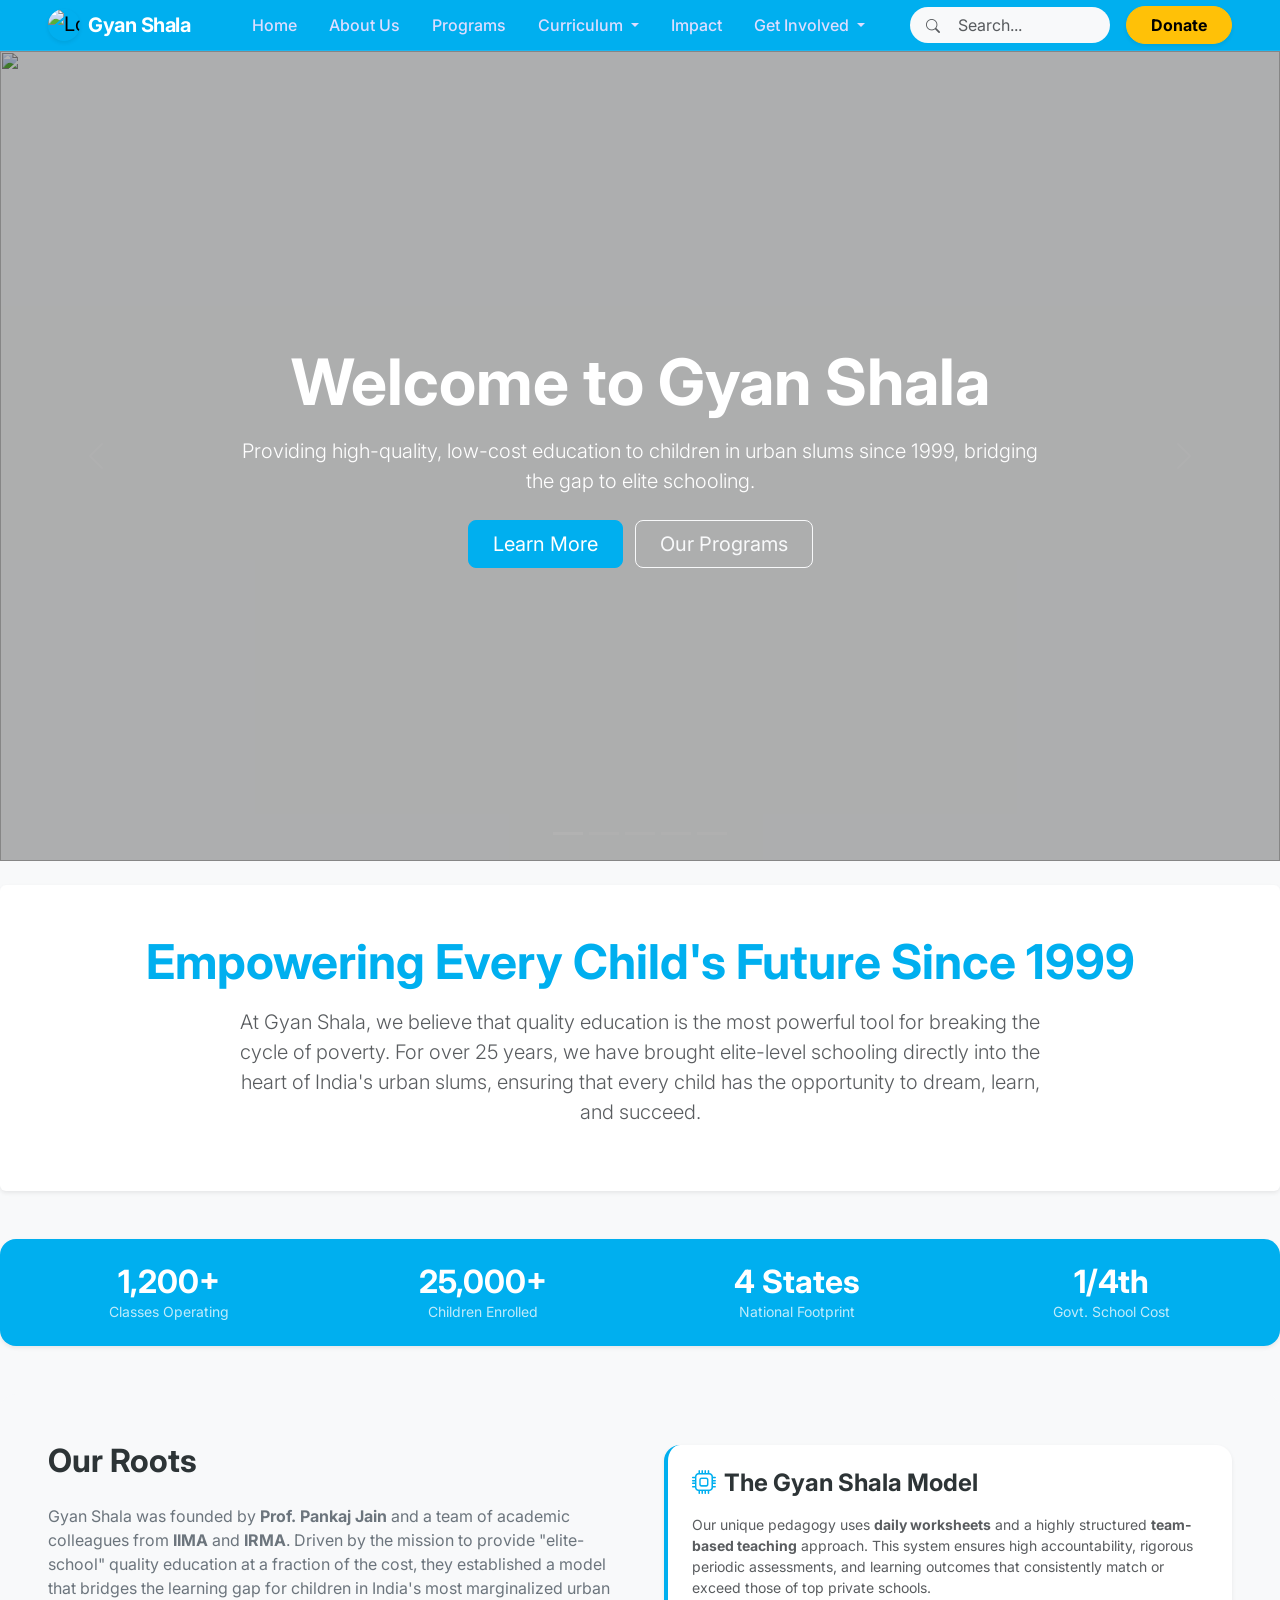
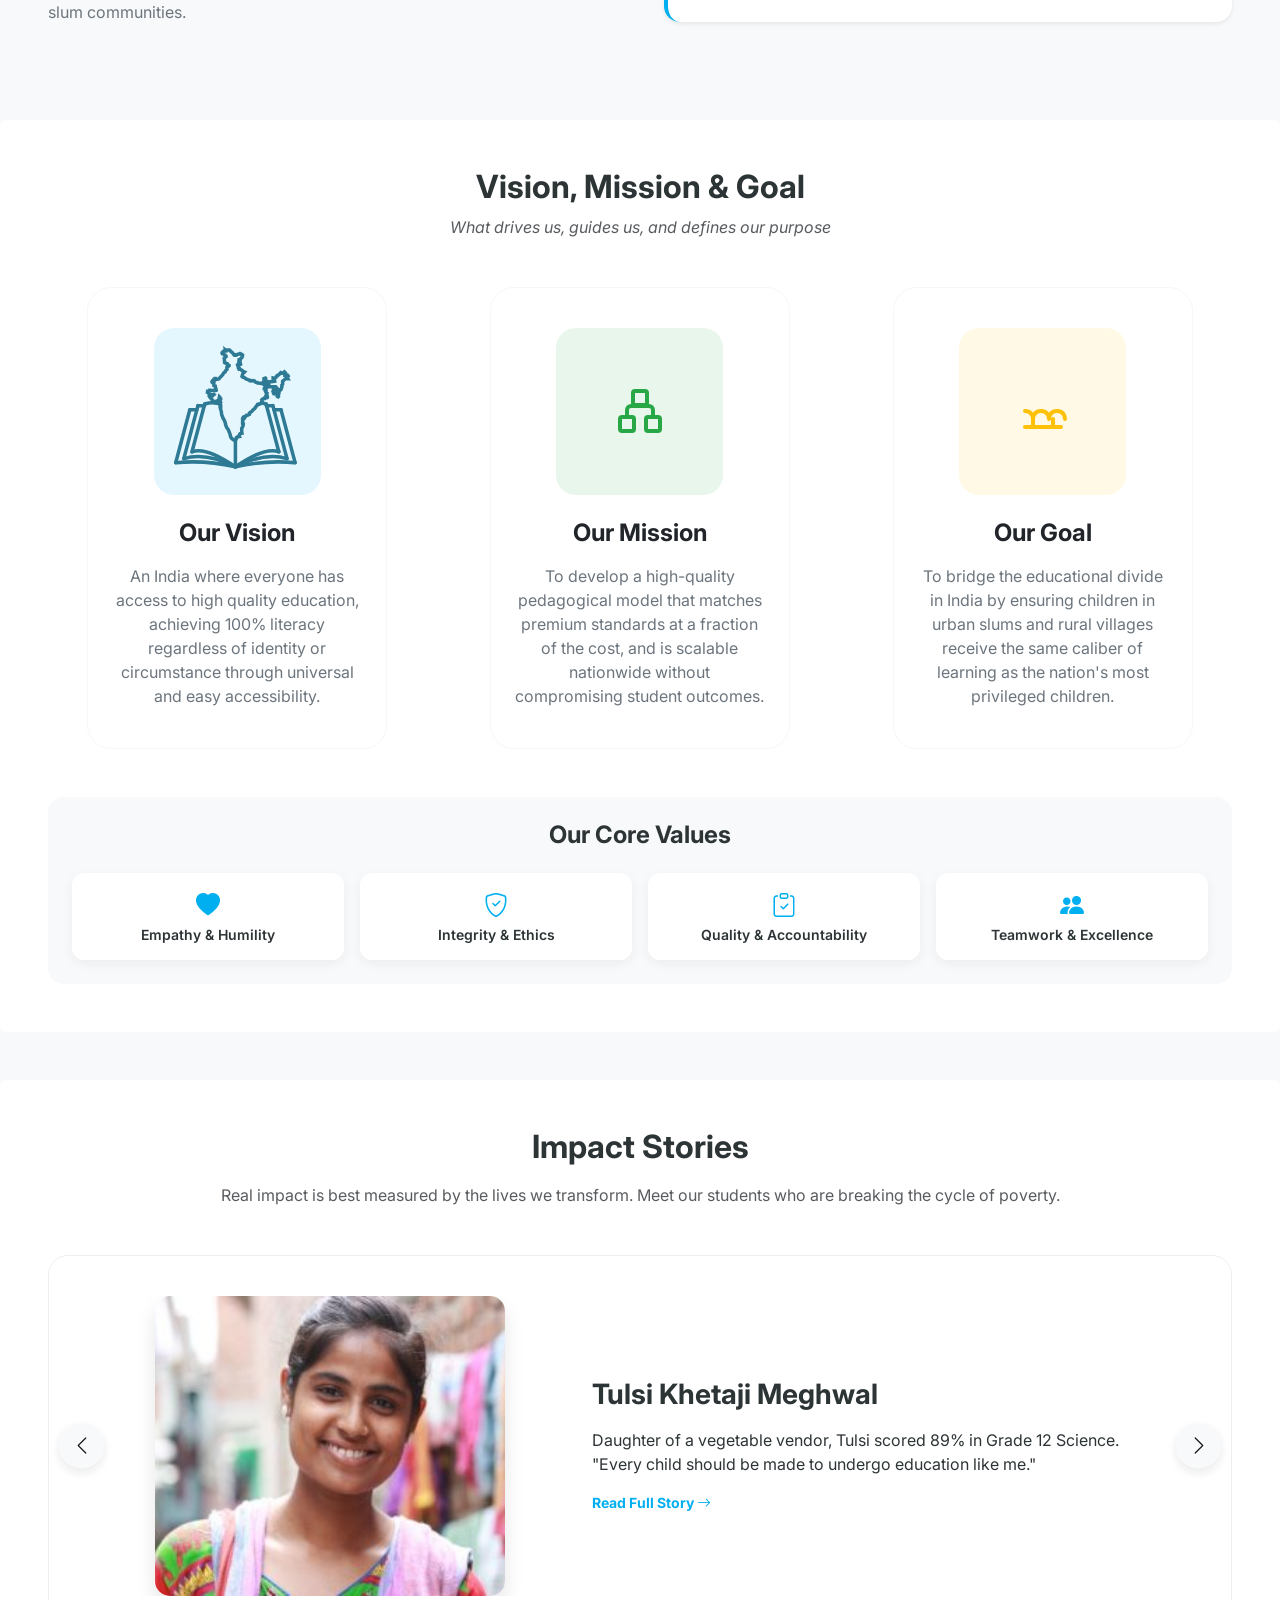
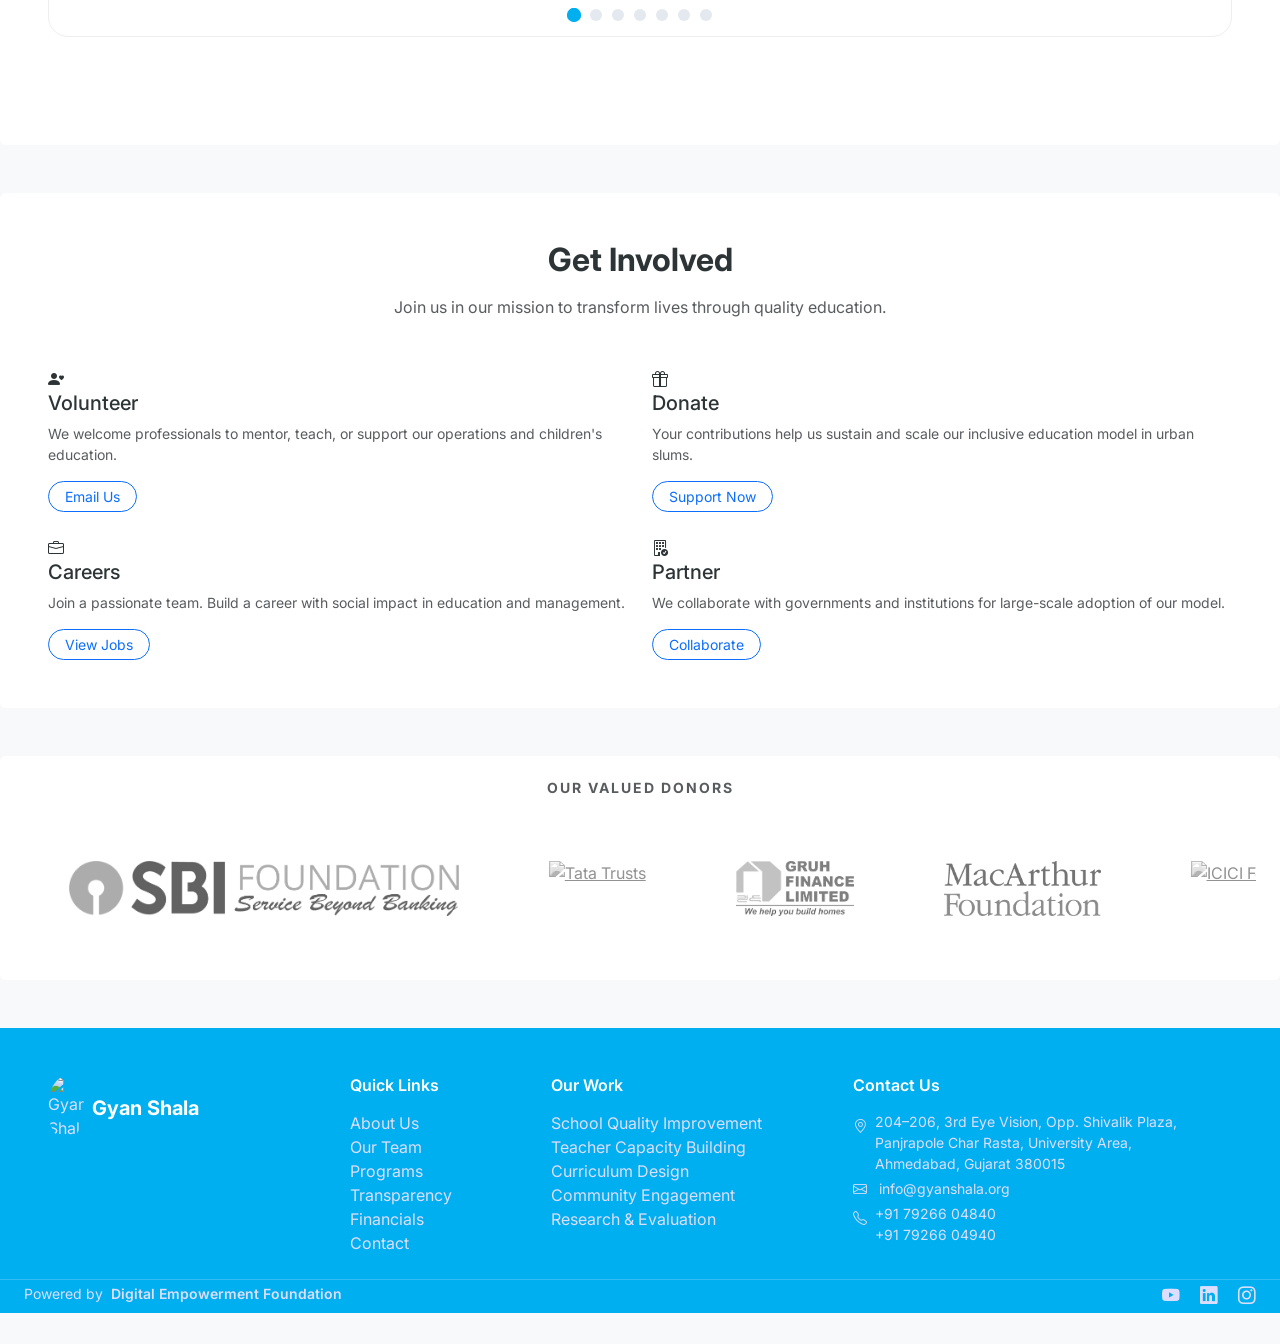
==== commit 7577e6a1: "feat: Implement horizontally scrollable team tabs and refactor team member card styles with improved" ====
--- a/index.html
+++ b/index.html
@@ -18,97 +18,193 @@
     <style>
         /* Container padding creates space for the arrows */
         .impact-slider-container {
-            padding: 60px 80px;
-            /* Top/Bottom 60px, Sides 80px */
+            padding: 40px 60px;
             background: #fff;
             position: relative;
             border: 1px solid #eee;
             border-radius: 20px;
             margin-bottom: 60px;
-            /* Room for the dots so they don't overlap the next section */
-            overflow: visible;
-            /* Crucial: allows dots to be seen outside the container */
+            overflow: hidden;
+        }
+
+        .impact-slider-container .carousel-indicators {
+            bottom: 15px;
+            margin-bottom: 0;
+            z-index: 5;
+        }
+
+        .impact-slider-container .carousel-indicators button {
+            width: 12px;
+            height: 12px;
+            border-radius: 50%;
+            background-color: #cbd5e1;
+            border: none;
+            margin: 0 5px;
+            transition: all 0.3s ease;
+        }
+
+        .impact-slider-container .carousel-indicators .active {
+            background-color: var(--primary-color, rgb(0, 175, 239));
+            transform: scale(1.2);
         }
 
         /* Fix images from being too huge or overlapping */
         .impact-slide-image {
-            max-width: 100%;
+            width: 100%;
+            max-width: 350px;
             height: 300px;
             object-fit: cover;
             border-radius: 15px;
+            box-shadow: 0 10px 20px rgba(0, 0, 0, 0.1);
         }
 
         /* Content spacing */
         .impact-slide-content {
-            padding-left: 40px;
-            padding-right: 20px;
-            min-height: 200px;
+            padding: 20px 40px;
             display: flex;
             flex-direction: column;
             justify-content: center;
-        }
-
-        /* Position the arrows in the side gutters */
-        .carousel-control-prev,
-        .carousel-control-next {
-            width: 60px;
-            /* Limits the arrow clickable area to the padding zone */
-        }
-
-        /* Make arrows black so they show up on your white background */
-        .carousel-control-prev-icon,
-        .carousel-control-next-icon {
+            text-align: left;
+        }
+
+        /* Hero Carousel specific handle */
+        #img-carousel {
+            width: 100%;
+            position: relative;
+            display: block;
+        }
+
+        #img-carousel .carousel-item img {
+            width: 100%;
+            height: 90vh;
+            object-fit: cover;
+            display: block;
+        }
+
+        @media (max-width: 768px) {
+            #img-carousel .carousel-item img {
+                height: auto !important;
+                min-height: 300px;
+                object-fit: contain;
+                background: #000;
+                /* Subtle background for aspect ratio gaps */
+            }
+
+            #img-carousel {
+                height: auto !important;
+            }
+        }
+
+        #img-carousel .carousel-welcome-overlay {
+            position: absolute;
+            top: 0;
+            left: 0;
+            right: 0;
+            bottom: 0;
+            display: flex;
+            flex-direction: column;
+            align-items: center;
+            justify-content: center;
+            background: rgba(0, 0, 0, 0.3);
+            z-index: 10;
+            text-align: center;
+            color: white;
+        }
+
+        /* Modernized Impact Carousel Controls */
+        #impact .carousel-control-prev,
+        #impact .carousel-control-next {
+            width: 45px;
+            height: 45px;
+            background: #f8f9fa;
+            border-radius: 50%;
+            top: 50%;
+            transform: translateY(-50%);
+            opacity: 0.9;
+            transition: all 0.3s ease;
+            box-shadow: 0 4px 12px rgba(0, 0, 0, 0.1);
+        }
+
+        #impact .carousel-control-prev {
+            left: 10px;
+        }
+
+        #impact .carousel-control-next {
+            right: 10px;
+        }
+
+        #impact .carousel-control-prev:hover,
+        #impact .carousel-control-next:hover {
+            opacity: 1;
+            background: #fff;
+            transform: translateY(-50%) scale(1.1);
+        }
+
+        #impact .carousel-control-prev-icon,
+        #impact .carousel-control-next-icon {
             filter: invert(1);
-        }
-
-        /* 1. Move the indicator area below the actual content */
-        .carousel-indicators {
-            bottom: 5px;
-            margin-bottom: 0;
-            /* color: #111; */
-        }
-
-        /* 2. Style the dots (rectangles) */
-        .carousel-indicators button {
-            width: 12px;
-            height: 12px;
-            background-color: #ddd !important;
-            opacity: 0.5;
-            transition: all 0.3s ease;
-            margin: 0 6px;
-            margin-left: 6px !important;
-            margin-right: 6px !important;
-            padding: 0;
-        }
-
-        /* 3. Style the "Active" dot */
-        .carousel-indicators .active {
-            opacity: 1;
-            background-color: var(--primary-color) !important;
-            /* Use your brand primary color here */
-            transform: scale(1.2);
-            /* Makes the active slide dot slightly larger */
-        }
-
-        /* Responsive fix for mobile */
-        @media (max-width: 991px) {
-            .impact-slider-container {
-                padding: 40px 15px;
-            }
-
-            .impact-slide-content {
-                padding: 20px 0;
-                text-align: center;
+            /* Makes icons black */
+            width: 20px;
+            height: 20px;
+        }
+
+        main {
+            display: block;
+            height: auto;
+        }
+
+        @media (max-width: 768px) {
+            .carousel-welcome-overlay {
+                padding: 5px;
+                background: rgba(0, 0, 0, 0.25);
+            }
+
+            .carousel-welcome-overlay h1 {
+                font-size: 1.25rem !important;
+                margin-bottom: 4px !important;
+            }
+
+            .carousel-welcome-overlay p {
+                display: none !important;
+            }
+
+            .carousel-welcome-overlay .btn {
+                padding: 4px 10px !important;
+                font-size: 0.7rem !important;
+                margin: 2px !important;
+            }
+
+            .carousel-indicators {
+                margin-bottom: 0.3rem;
+            }
+
+            .carousel-indicators [button] {
+                width: 10px;
+                height: 2px;
             }
 
             .carousel-control-prev,
             .carousel-control-next {
                 display: none;
-                /* Hide arrows on small phones to save space */
-            }
-        }
-
-        /* New clickable slide styles */
+            }
+        }
+
+        @media (max-width: 991px) {
+            .impact-slider-container {
+                padding: 30px 15px;
+            }
+
+            .impact-slide-image {
+                height: 250px;
+                margin-bottom: 20px;
+            }
+
+            .impact-slide-content {
+                padding: 0 10px;
+                text-align: center;
+            }
+        }
+
         .impact-slider-container .carousel-item {
             cursor: pointer;
         }
@@ -118,7 +214,6 @@
             transition: transform 0.3s ease;
         }
 
-        /* Modal Video */
         .modal-video-container {
             position: relative;
             padding-bottom: 56.25%;
@@ -142,8 +237,8 @@
 <body>
     <div id="header-load"></div>
 
-    <main class="container-fluid px-3 px-md-5">
-        <div id="img-carousel" class="carousel slide carousel-fade mb-4" data-bs-ride="carousel" data-bs-pause="hover">
+    <main class="container-fluid px-0">
+        <div id="img-carousel" class="carousel slide carousel-fade" data-bs-ride="carousel" data-bs-pause="hover">
             <div class="carousel-indicators">
                 <button type="button" data-bs-target="#img-carousel" data-bs-slide-to="0" class="active"
                     aria-current="true" aria-label="Slide 1"></button>
@@ -484,8 +579,8 @@
                     <div class="carousel-item" data-bs-toggle="modal" data-bs-target="#chavdaModal">
                         <div class="row g-0 align-items-center">
                             <div class="col-lg-5 text-center">
-                                <img src="media/images/Screenshot 2026-03-06 at 12-16-34 Chavda Sisters - YouTube.png"
-                                    alt="Chavda Sisters" class="impact-slide-image">
+                                <img src="media/images/chavda_sisters.png" alt="Chavda Sisters"
+                                    class="impact-slide-image">
                             </div>
                             <div class="col-lg-7">
                                 <div class="impact-slide-content">
@@ -832,8 +927,8 @@
                             allowfullscreen></iframe>
                     </div>
                     <div class="d-flex align-items-center mb-4">
-                        <img src="media/images/Screenshot 2026-03-06 at 12-16-34 Chavda Sisters - YouTube.png"
-                            alt="Chavda sisters" class="rounded-circle mb-0 me-3 shadow-sm"
+                        <img src="media/images/chavda_sisters.png" alt="Chavda sisters"
+                            class="rounded-circle mb-0 me-3 shadow-sm"
                             style="width: 80px; height: 80px; object-fit: cover;">
                         <div>
                             <h4 class="fw-bold mb-0">Chavda sisters</h4>
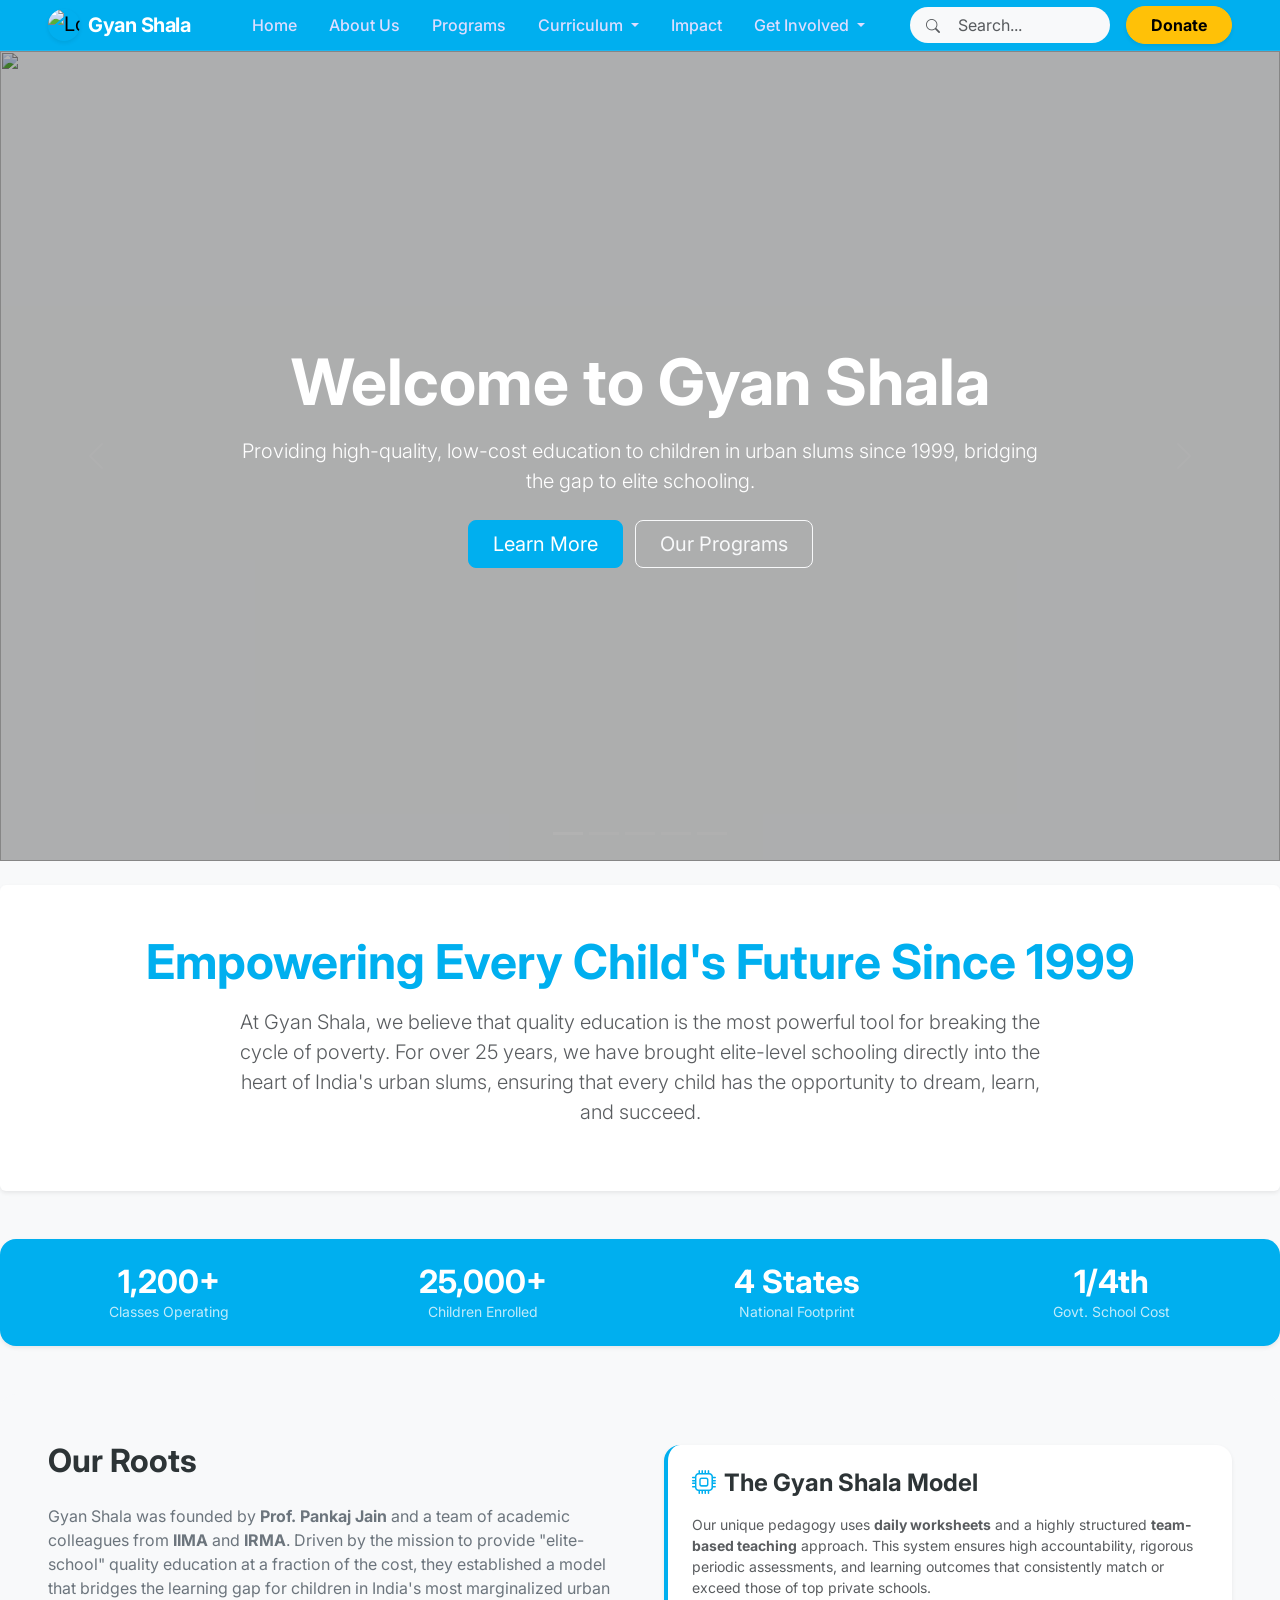
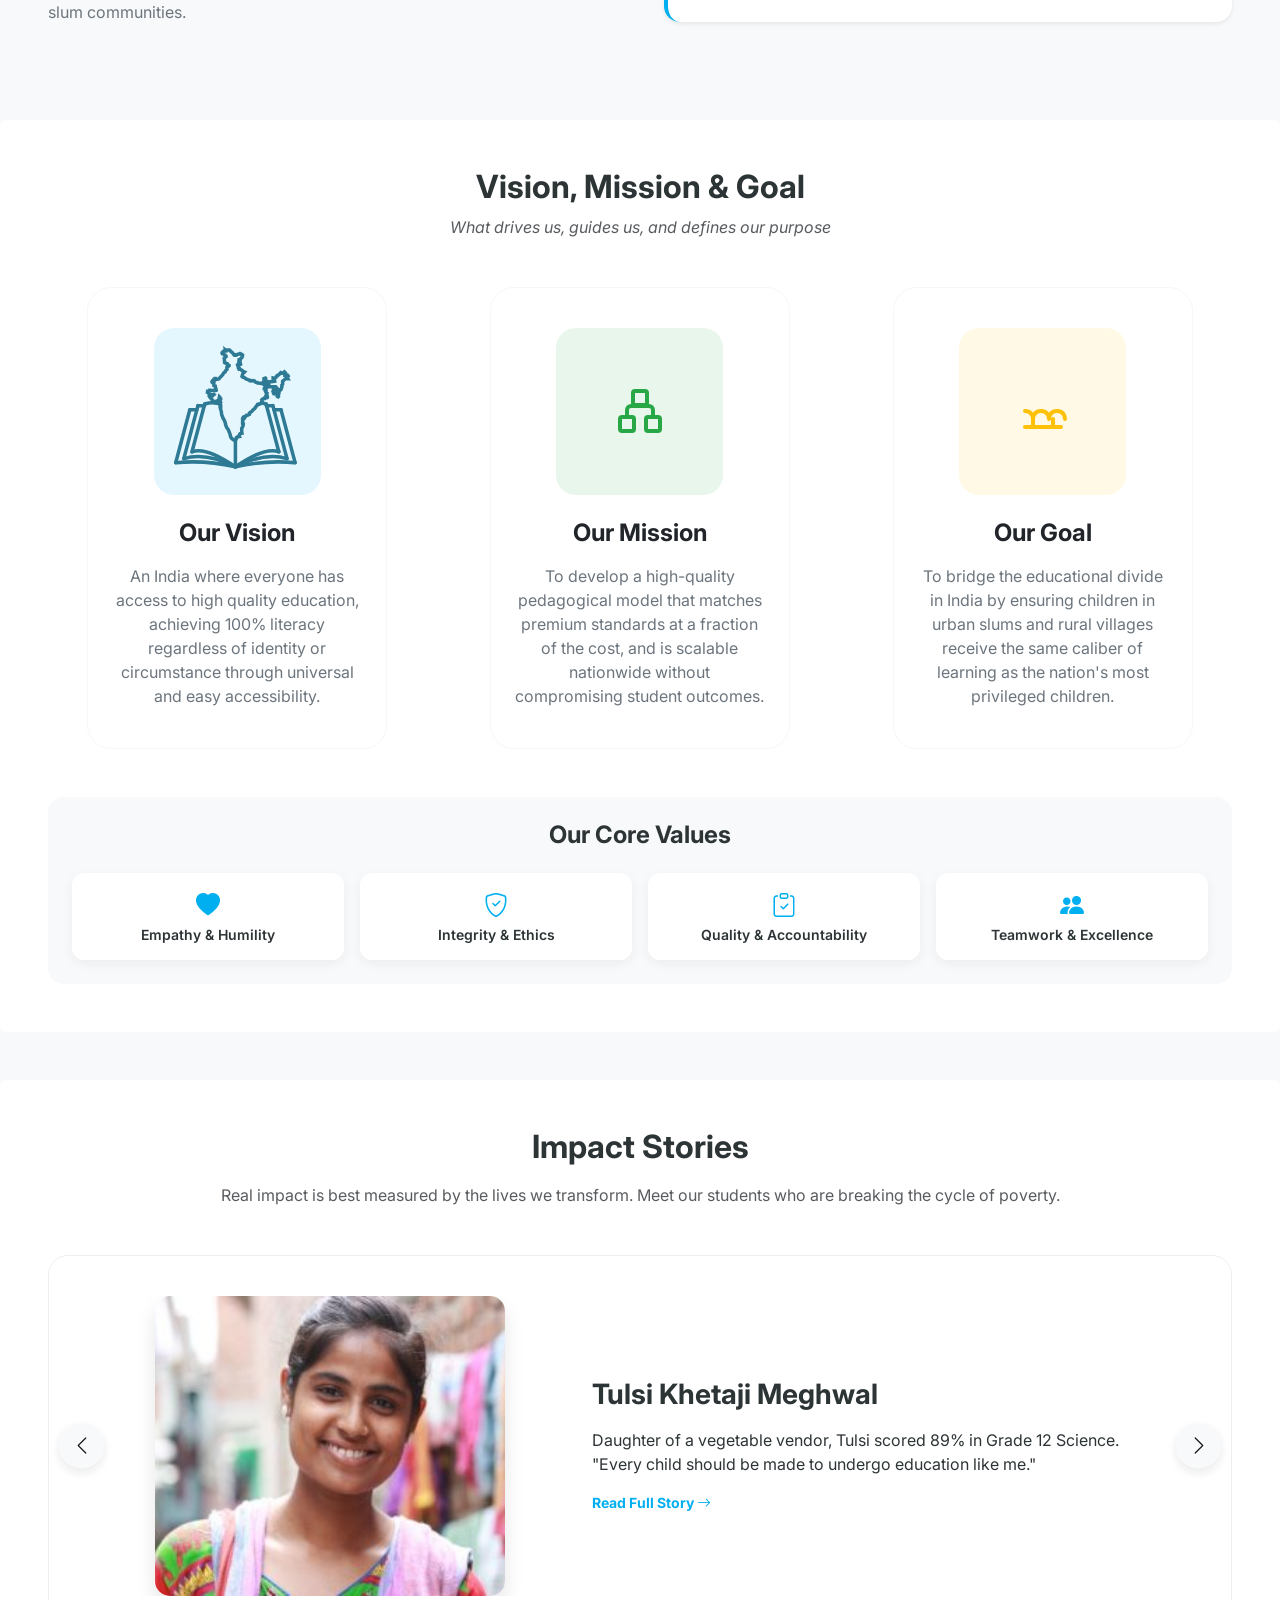
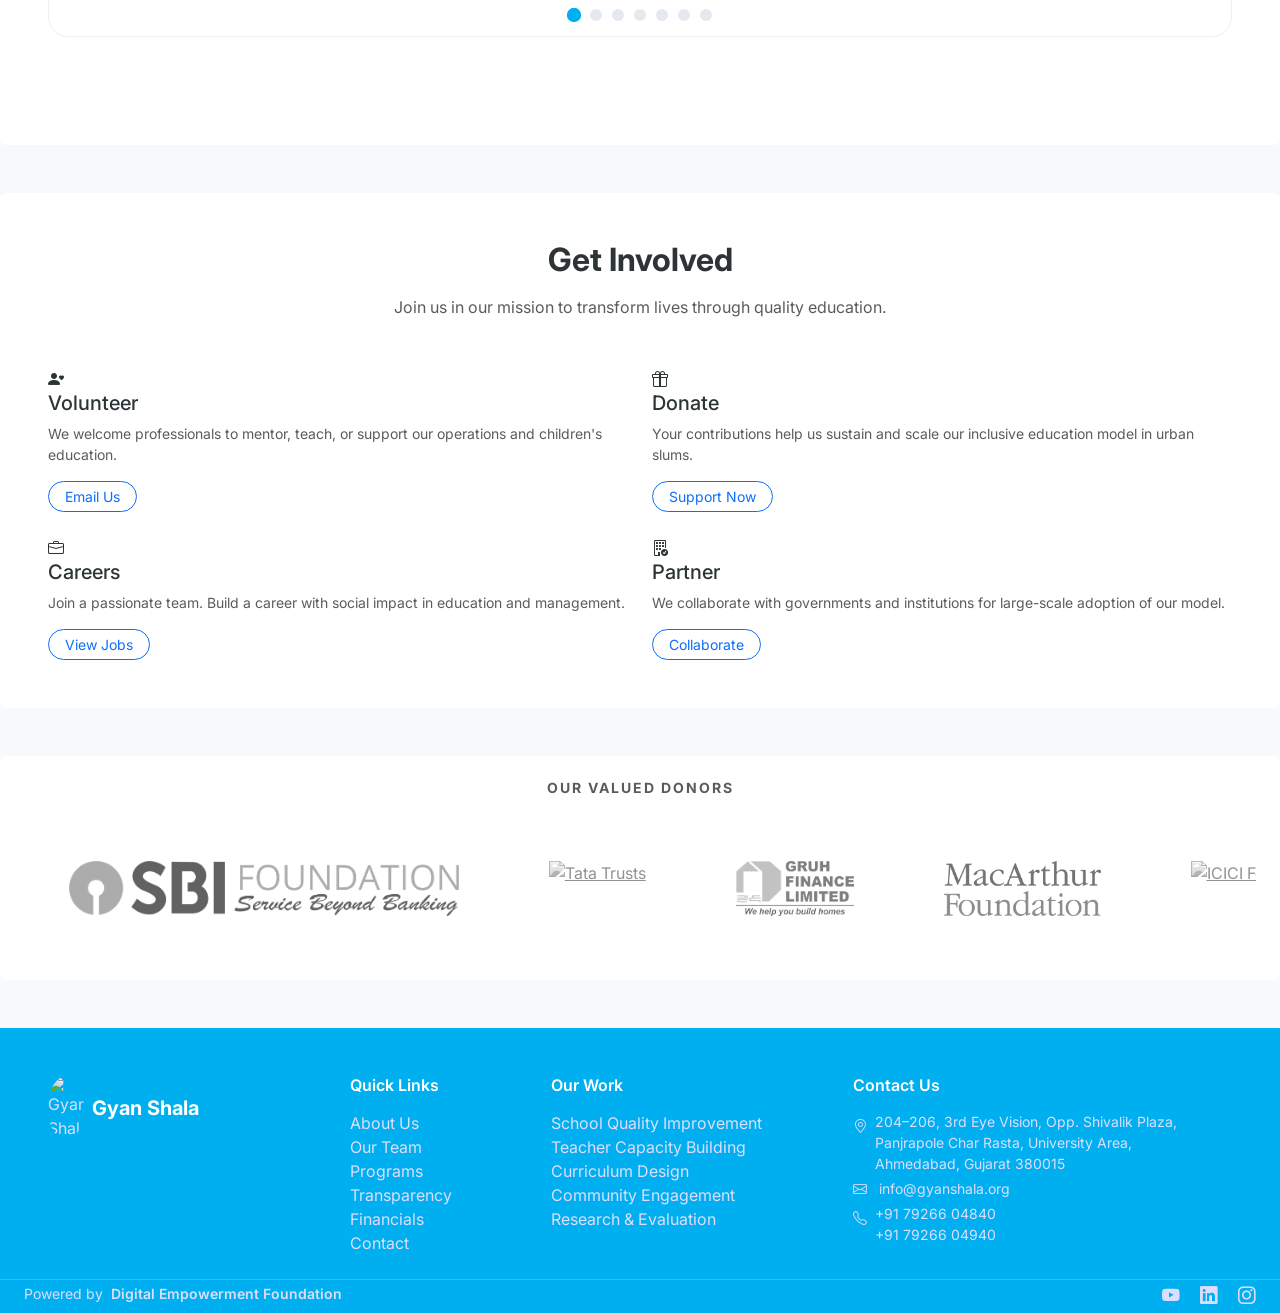
==== commit ff542d24: "feat: Add new assessment reports and redesign the About Us page with a pyramid structure, along with" ====
--- a/index.html
+++ b/index.html
@@ -84,7 +84,7 @@
         @media (max-width: 768px) {
             #img-carousel .carousel-item img {
                 height: auto !important;
-                min-height: 300px;
+                min-height: 150px;
                 object-fit: contain;
                 background: #000;
                 /* Subtle background for aspect ratio gaps */
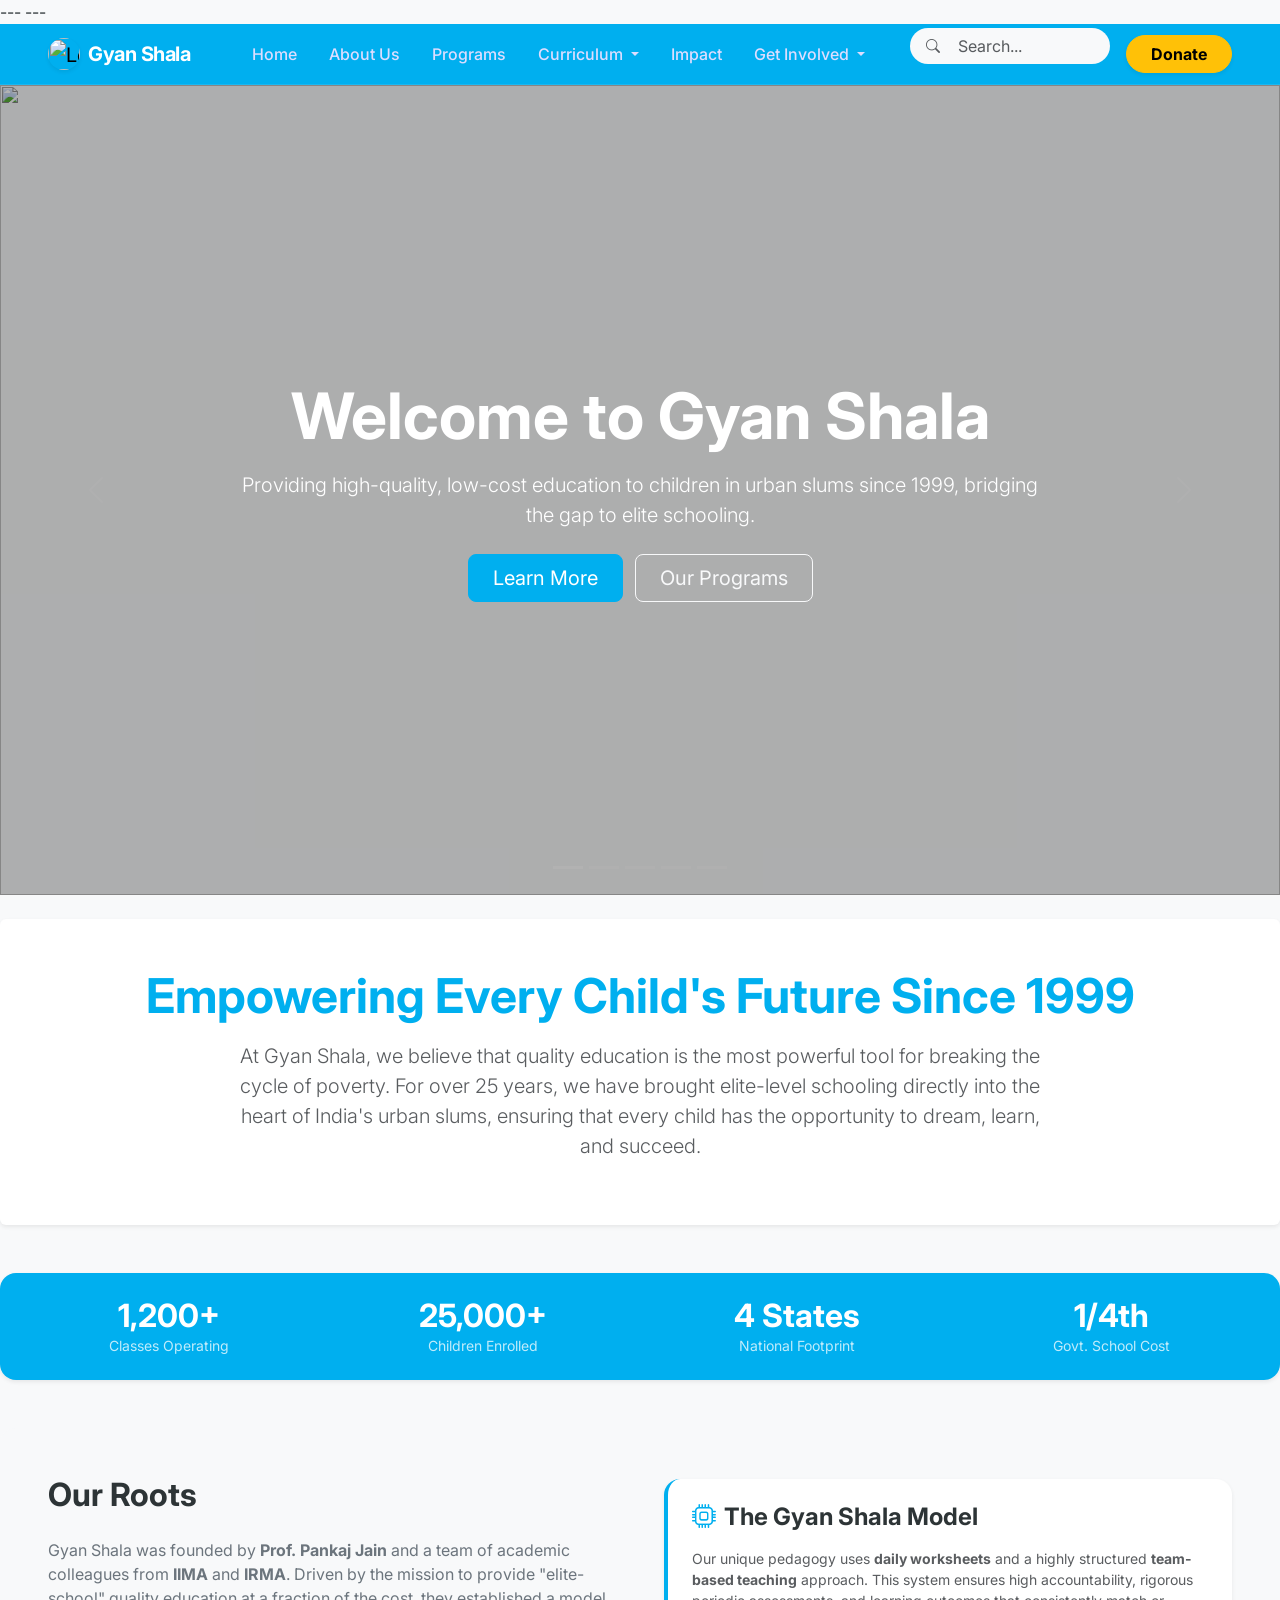
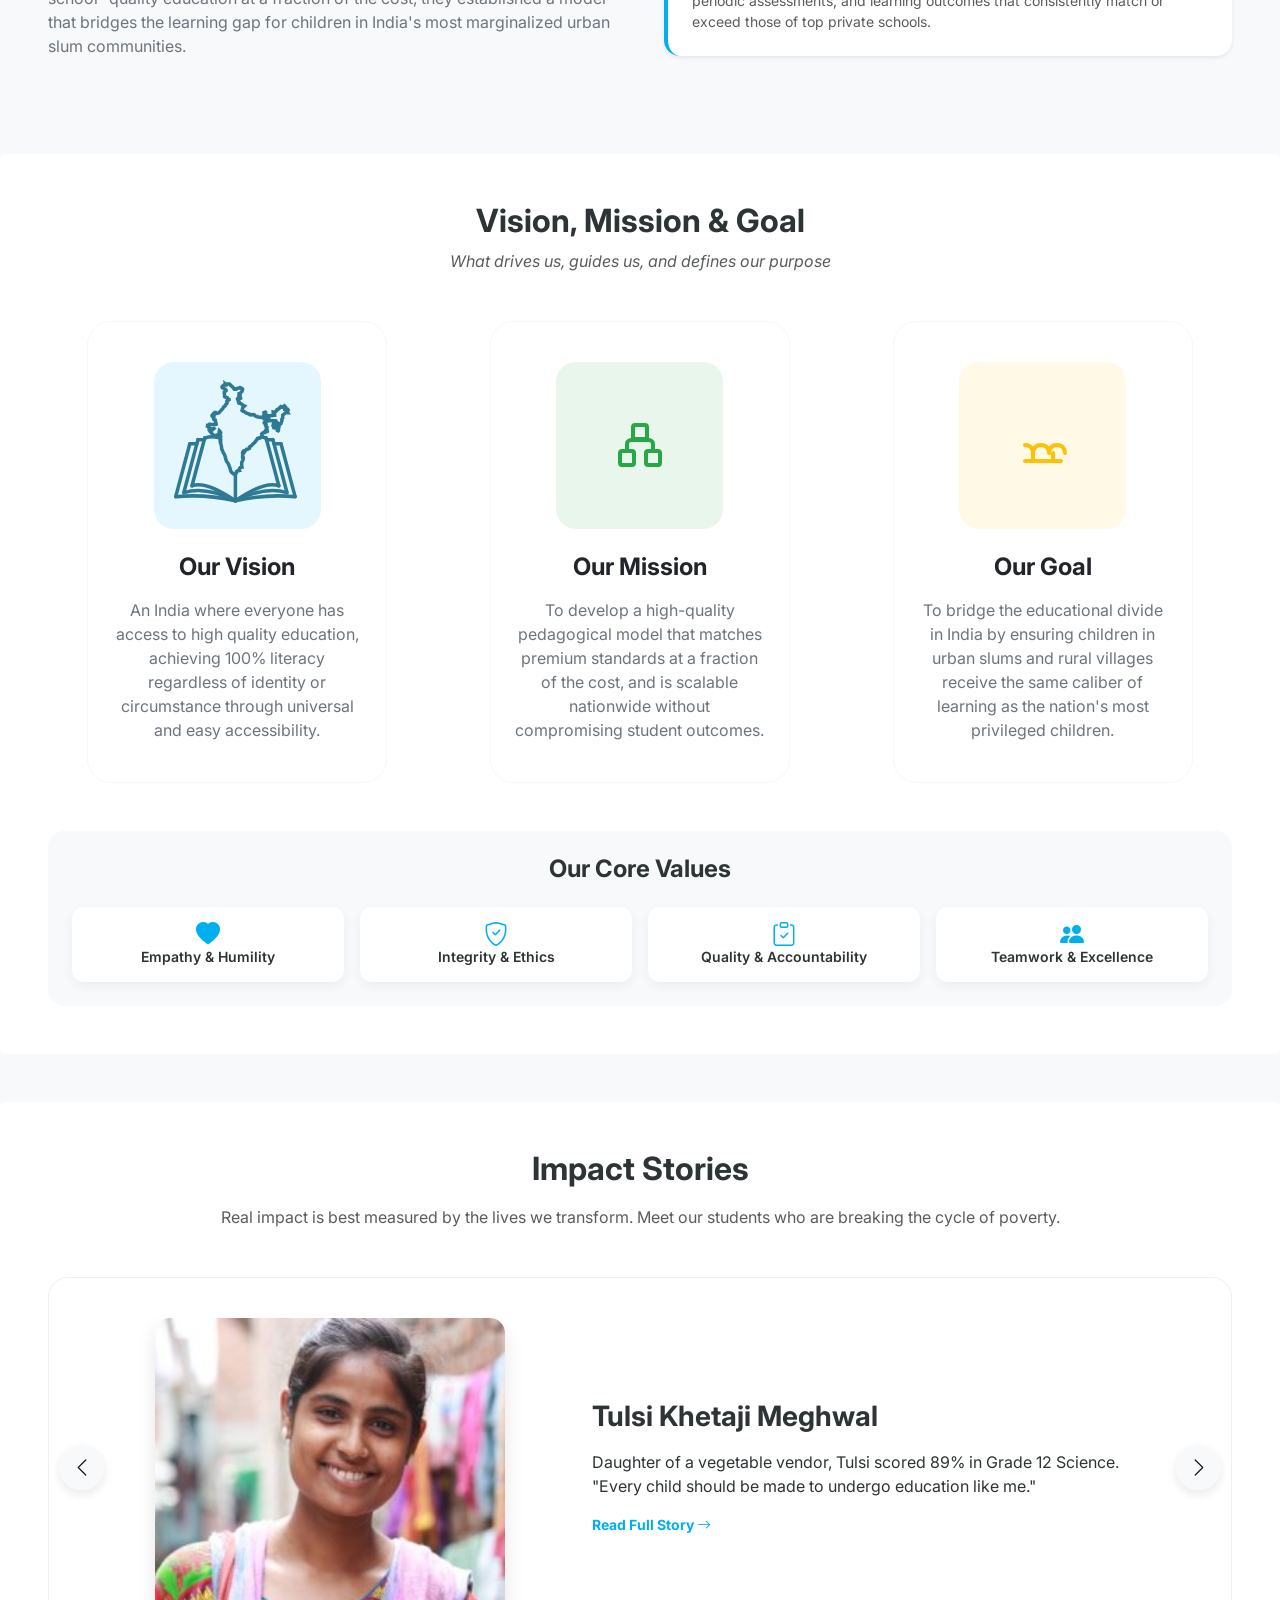
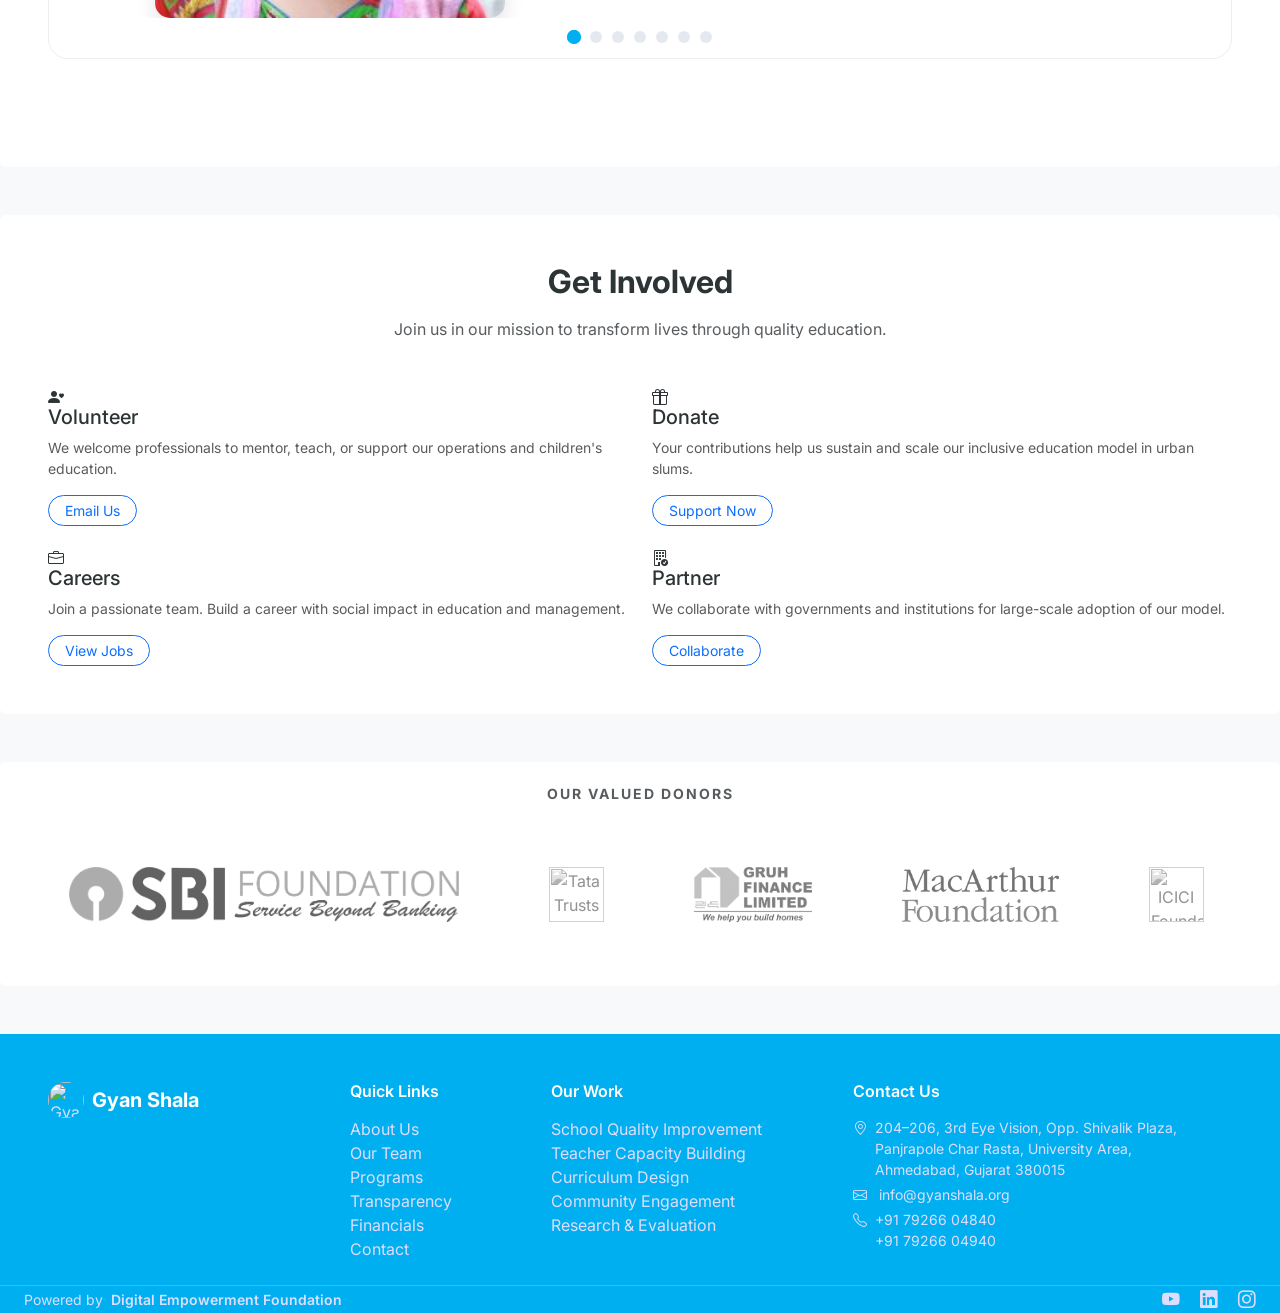
==== commit bff920a2: "Updated 1 file via CloudCannon." ====
--- a/index.html
+++ b/index.html
@@ -1,3 +1,5 @@
+---
+---
 <!DOCTYPE html>
 <html lang="en">
 
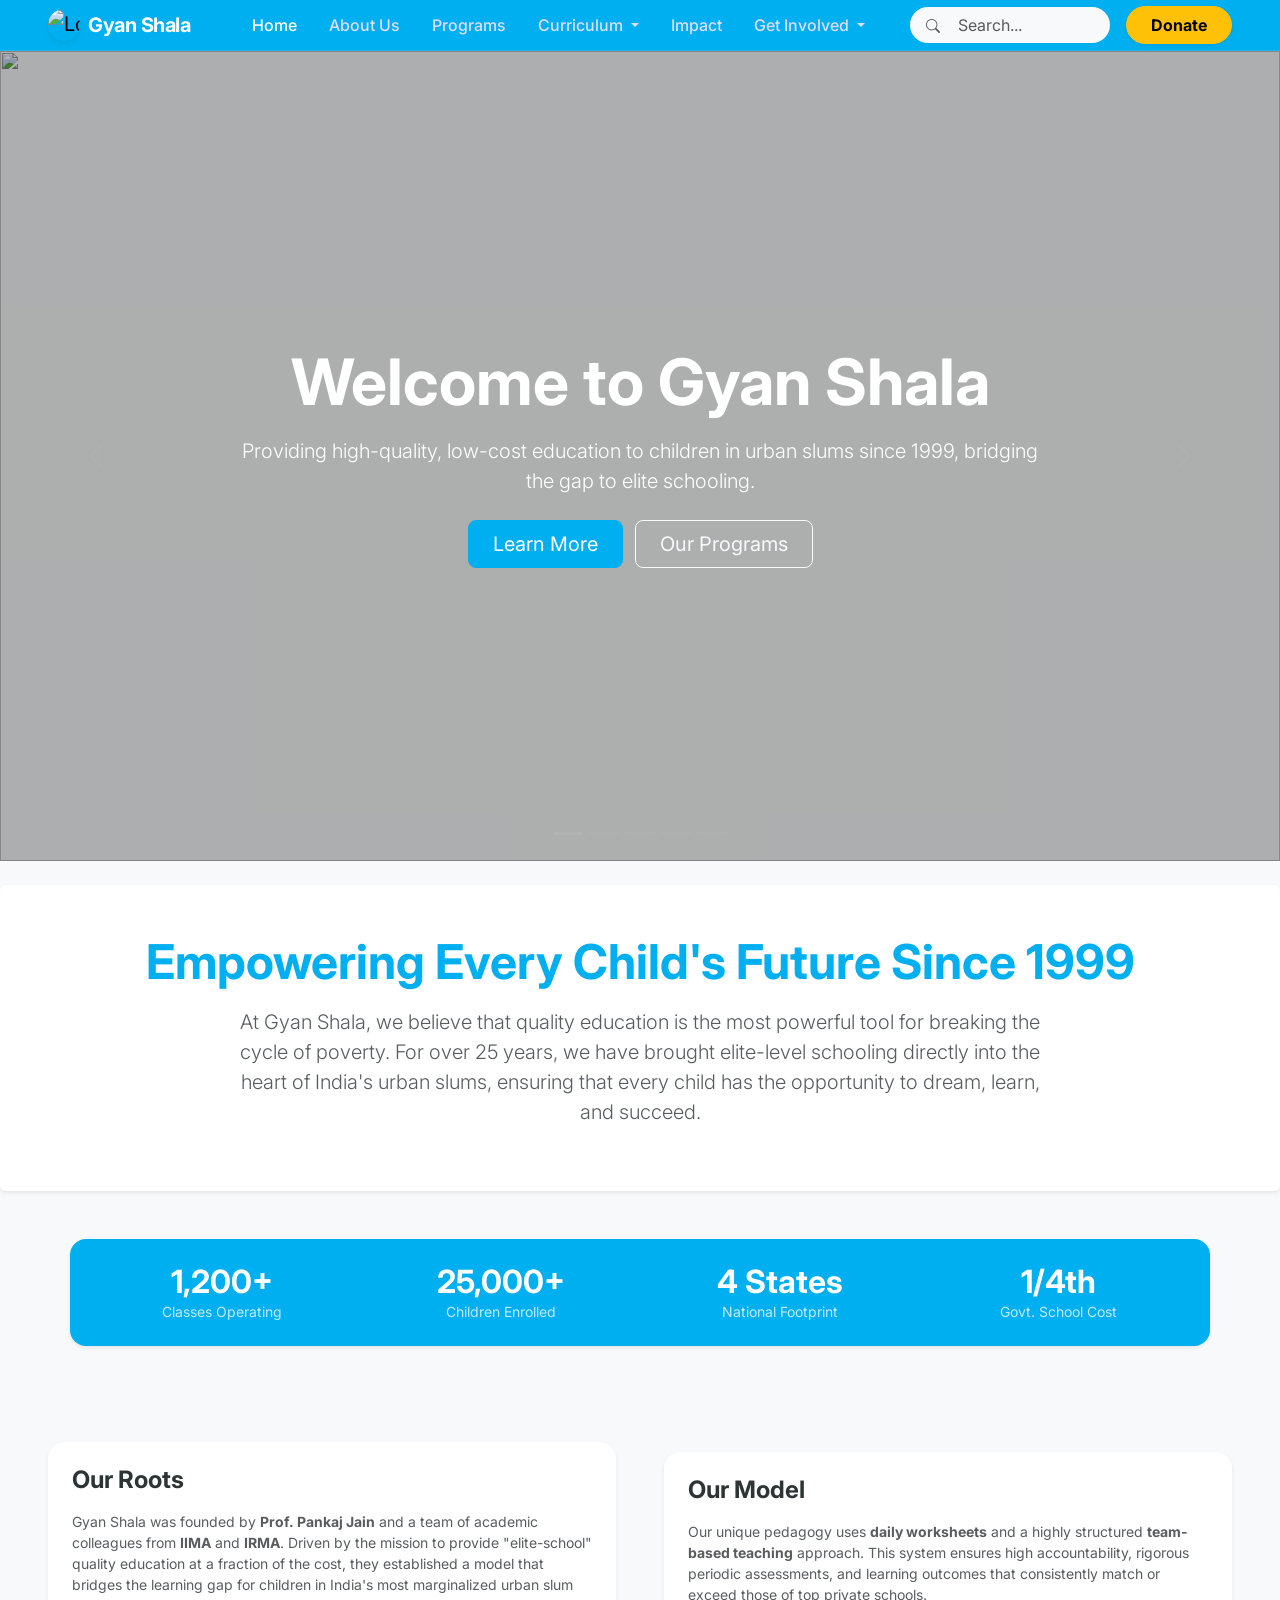
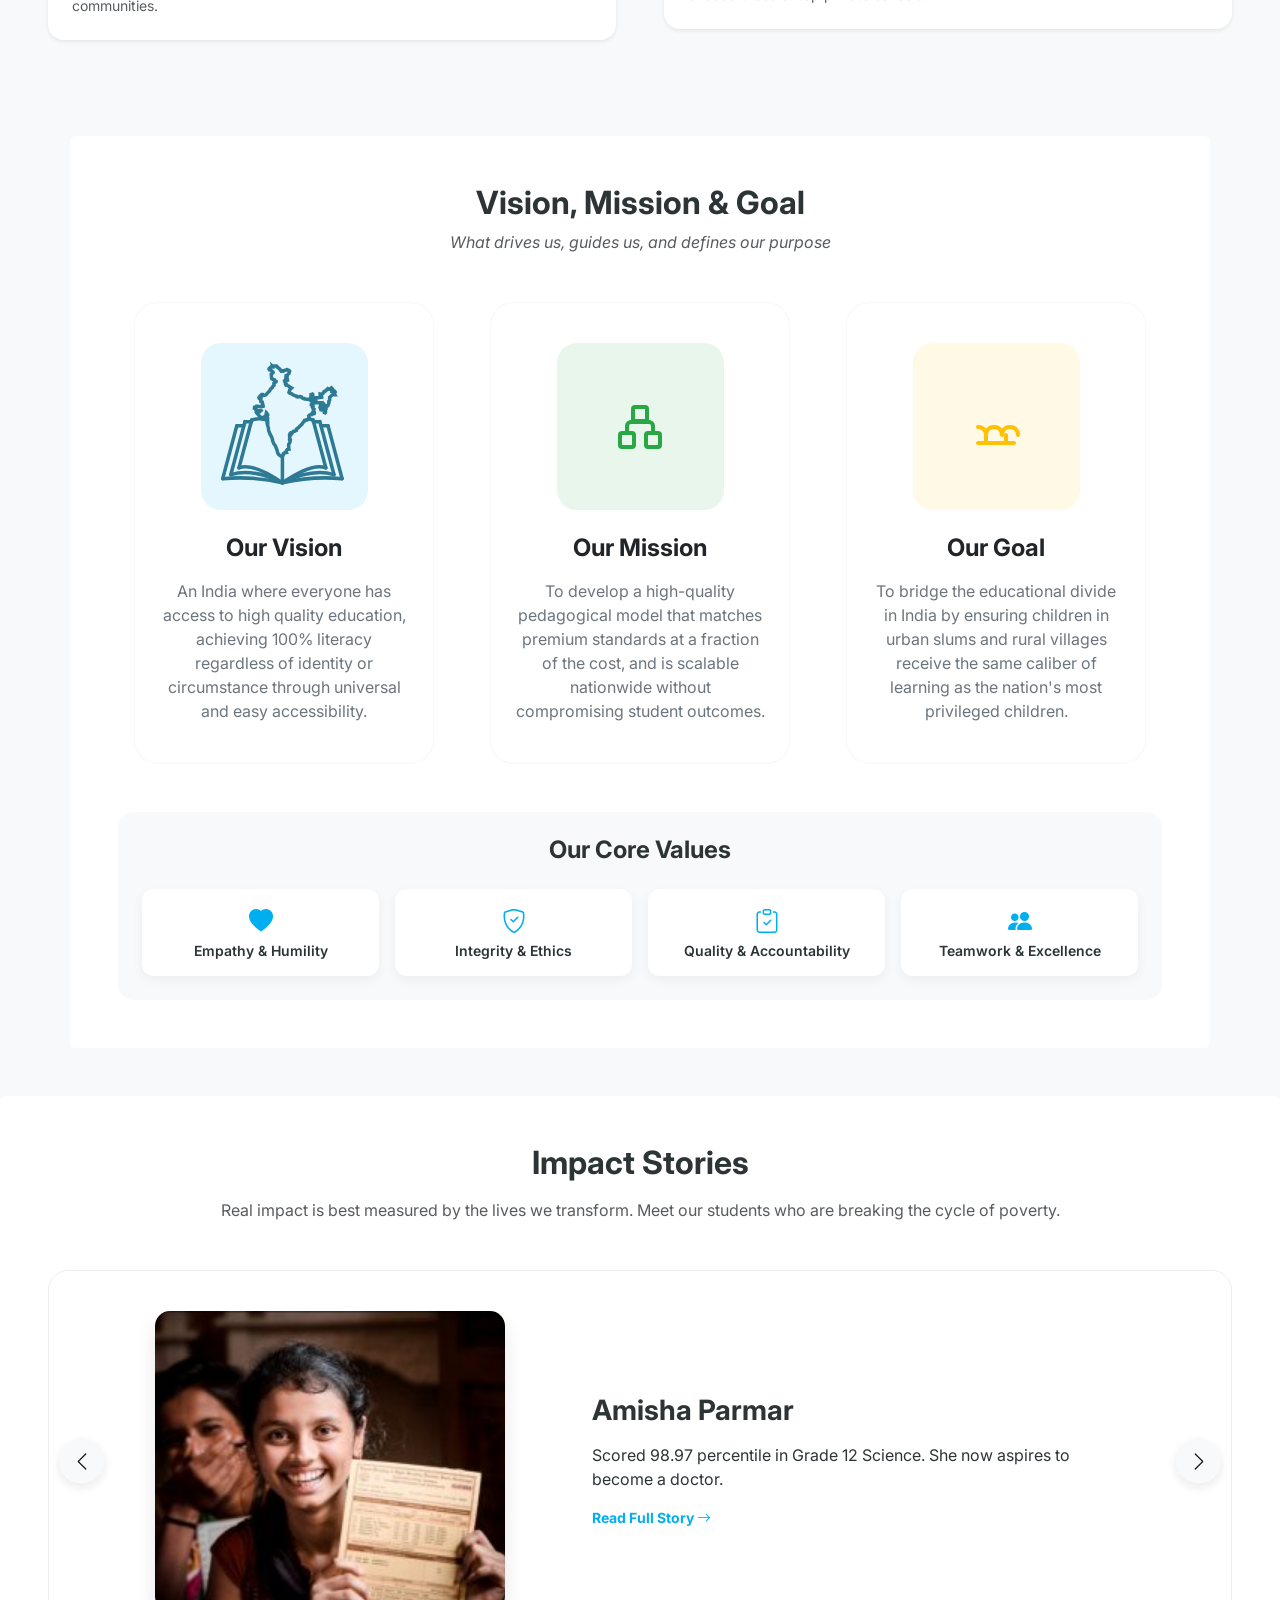
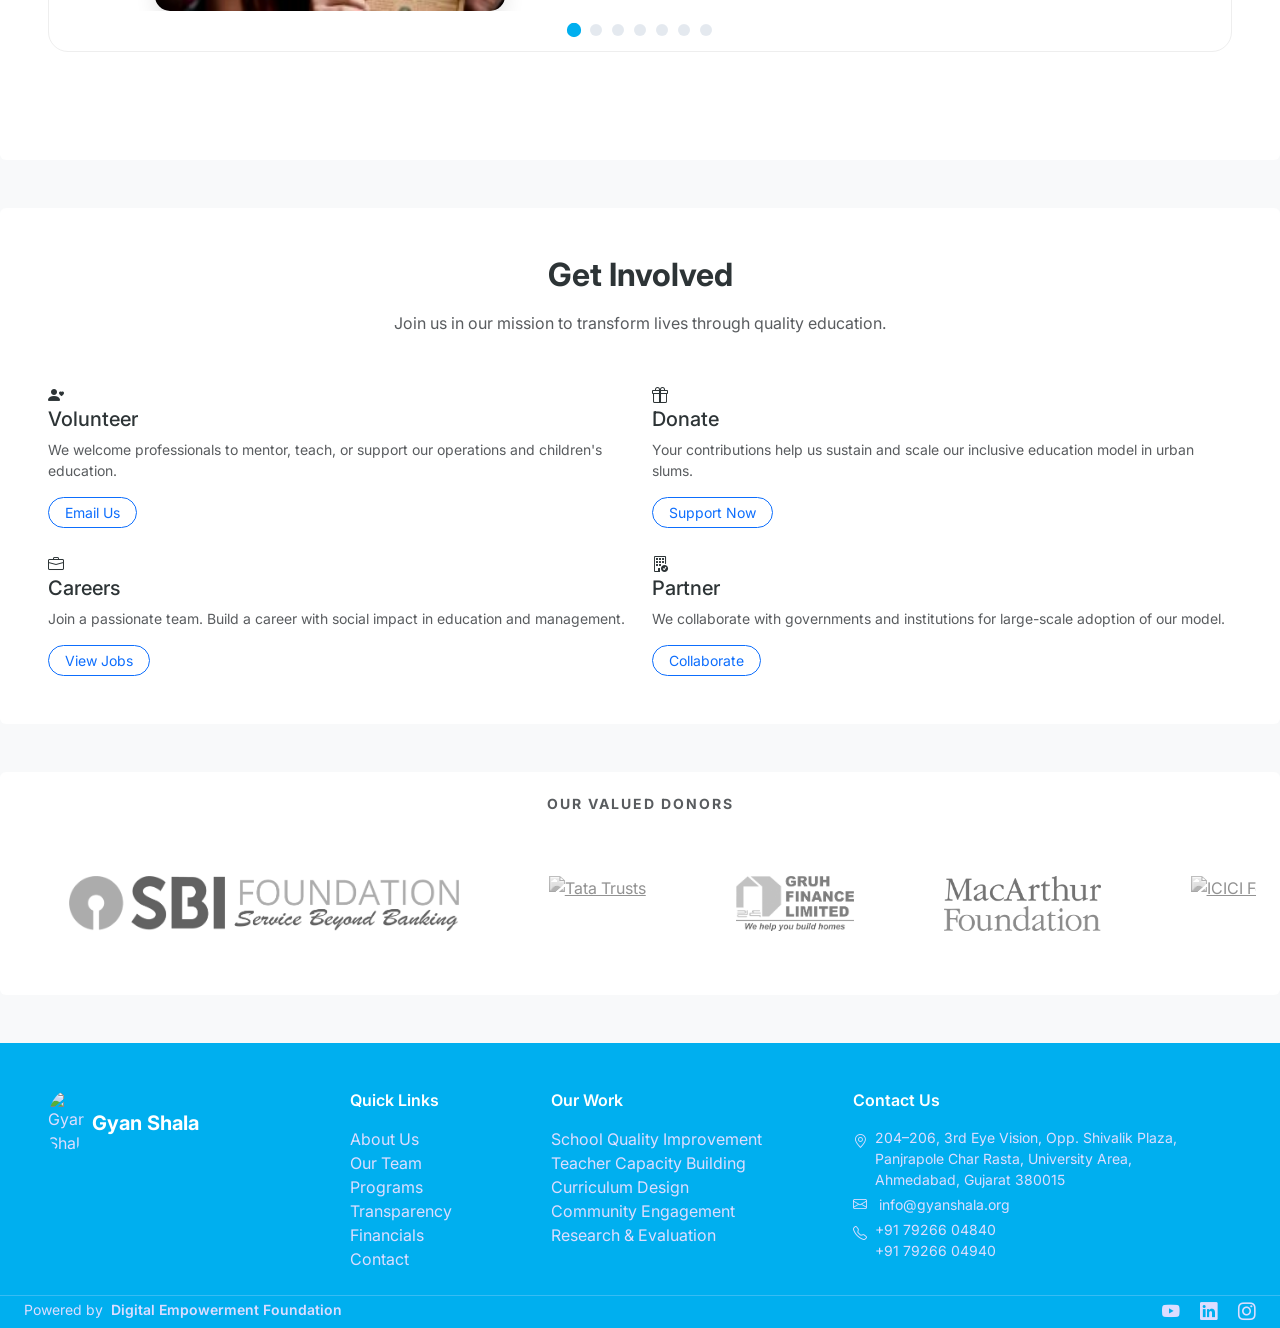
==== commit ad66e795: "Mar 20, 2026, 2:37 PM" ====
--- a/index.html
+++ b/index.html
@@ -1,5 +1,3 @@
----
----
 <!DOCTYPE html>
 <html lang="en">
 
@@ -18,7 +16,6 @@
     <link rel="stylesheet" href="/style.css">
 
     <style>
-        /* Container padding creates space for the arrows */
         .impact-slider-container {
             padding: 40px 60px;
             background: #fff;
@@ -307,7 +304,7 @@
         </div>
 
         <!-- Impact Bar -->
-        <div id="impact-bar" class="my-5 p-4 bg-primary text-white rounded-4 shadow-sm">
+        <div id="impact-bar" class="my-5 p-4 bg-primary text-white rounded-4 shadow-sm container">
             <div class="row text-center g-4">
                 <div class="col-6 col-md-3">
                     <div class="stat-item">
@@ -340,18 +337,20 @@
         <div id="roots" class="my-5 p-4 p-md-5 bg-light rounded-4 border-0">
             <div class="row g-5 align-items-center">
                 <div class="col-lg-6">
-                    <h2 class="fw-bold mb-4">Our Roots</h2>
-                    <p class="text-secondary mb-0">
-                        Gyan Shala was founded by <strong>Prof. Pankaj Jain</strong> and a team of academic colleagues
-                        from
-                        <strong>IIMA</strong> and <strong>IRMA</strong>. Driven by the mission to provide "elite-school"
-                        quality education at a fraction of the cost, they established a model that bridges the learning
-                        gap for children in India's most marginalized urban slum communities.
-                    </p>
+                    <div class="p-4 bg-white rounded-4 shadow-sm border-primary border-4">
+                        <h4 class="fw-bold mb-3">Our Roots</h4>
+                        <p class="small text-muted mb-0">
+                            Gyan Shala was founded by <strong>Prof. Pankaj Jain</strong> and a team of academic
+                            colleagues from <strong>IIMA</strong> and <strong>IRMA</strong>. Driven by the mission to
+                            provide "elite-school" quality education at a fraction of the cost, they established a model
+                            that bridges the learning gap for children in India's most marginalized urban slum
+                            communities.
+                        </p>
+                    </div>
                 </div>
                 <div class="col-lg-6">
-                    <div class="p-4 bg-white rounded-4 shadow-sm border-start border-primary border-4">
-                        <h4 class="fw-bold mb-3"><i class="bi bi-cpu text-primary me-2"></i>The Gyan Shala Model</h4>
+                    <div class="p-4 bg-white rounded-4 shadow-sm border-primary border-4">
+                        <h4 class="fw-bold mb-3">Our Model</h4>
                         <p class="small text-muted mb-0">
                             Our unique pedagogy uses <strong>daily worksheets</strong> and a highly structured
                             <strong>team-based teaching</strong> approach. This system ensures high accountability,
@@ -364,7 +363,7 @@
         </div>
 
 
-        <div id="vision" class="my-5 p-4 p-md-5 bg-white rounded">
+        <div id="vision" class="my-5 p-4 p-md-5 bg-white rounded container">
             <div class="text-center mb-5">
                 <h2 class="fw-bold">Vision, Mission & Goal</h2>
                 <p class="text-muted fst-italic">
@@ -527,16 +526,16 @@
                 </div>
 
                 <div class="carousel-inner">
-                    <div class="carousel-item active" data-bs-toggle="modal" data-bs-target="#tulsiModal">
+                    <div class="carousel-item active" data-bs-toggle="modal" data-bs-target="#amishaModal">
                         <div class="row g-0 align-items-center">
                             <div class="col-lg-5 text-center">
-                                <img src="media/tulsi.jpg" alt="Tulsi Khetaji Meghwal" class="impact-slide-image">
+                                <img src="media/amisha.jpg" alt="Amisha Parmar" class="impact-slide-image">
                             </div>
                             <div class="col-lg-7">
                                 <div class="impact-slide-content">
-                                    <h3 class="fw-bold mb-3">Tulsi Khetaji Meghwal</h3>
-                                    <p class="impact-slide-quote">Daughter of a vegetable vendor, Tulsi scored 89% in
-                                        Grade 12 Science. "Every child should be made to undergo education like me."</p>
+                                    <h3 class="fw-bold mb-3">Amisha Parmar</h3>
+                                    <p class="impact-slide-quote">Scored 98.97 percentile in Grade 12 Science. She now
+                                        aspires to become a doctor.</p>
                                     <span class="text-primary small fw-bold">Read Full Story <i
                                             class="bi bi-arrow-right"></i></span>
                                 </div>
@@ -561,23 +560,6 @@
                         </div>
                     </div>
 
-                    <div class="carousel-item" data-bs-toggle="modal" data-bs-target="#amishaModal">
-                        <div class="row g-0 align-items-center">
-                            <div class="col-lg-5 text-center">
-                                <img src="media/amisha.jpg" alt="Amisha Parmar" class="impact-slide-image">
-                            </div>
-                            <div class="col-lg-7">
-                                <div class="impact-slide-content">
-                                    <h3 class="fw-bold mb-3">Amisha Parmar</h3>
-                                    <p class="impact-slide-quote">Scored 98.97 percentile in Grade 12 Science. She now
-                                        aspires to become a doctor.</p>
-                                    <span class="text-primary small fw-bold">Read Full Story <i
-                                            class="bi bi-arrow-right"></i></span>
-                                </div>
-                            </div>
-                        </div>
-                    </div>
-
                     <div class="carousel-item" data-bs-toggle="modal" data-bs-target="#chavdaModal">
                         <div class="row g-0 align-items-center">
                             <div class="col-lg-5 text-center">
@@ -589,6 +571,23 @@
                                     <h3 class="fw-bold mb-3">Jinkal & Kinjal Chavda</h3>
                                     <p class="impact-slide-quote">Despite family struggles, both sisters passed their
                                         boards with 89th and 90th percentiles.</p>
+                                    <span class="text-primary small fw-bold">Read Full Story <i
+                                            class="bi bi-arrow-right"></i></span>
+                                </div>
+                            </div>
+                        </div>
+                    </div>
+
+                    <div class="carousel-item" data-bs-toggle="modal" data-bs-target="#tulsiModal">
+                        <div class="row g-0 align-items-center">
+                            <div class="col-lg-5 text-center">
+                                <img src="media/tulsi.jpg" alt="Tulsi Khetaji Meghwal" class="impact-slide-image">
+                            </div>
+                            <div class="col-lg-7">
+                                <div class="impact-slide-content">
+                                    <h3 class="fw-bold mb-3">Tulsi Khetaji Meghwal</h3>
+                                    <p class="impact-slide-quote">Daughter of a vegetable vendor, Tulsi scored 89% in
+                                        Grade 12 Science. "Every child should be made to undergo education like me."</p>
                                     <span class="text-primary small fw-bold">Read Full Story <i
                                             class="bi bi-arrow-right"></i></span>
                                 </div>
@@ -794,8 +793,8 @@
     </main>
 
     <!-- Student Story Modals -->
-    <!-- Tulsi Modal -->
-    <div class="modal fade" id="tulsiModal" tabindex="-1" aria-hidden="true">
+    <!-- Amisha Modal -->
+    <div class="modal fade" id="amishaModal" tabindex="-1" aria-labelledby="amishaModalLabel" aria-hidden="true">
         <div class="modal-dialog modal-lg modal-dialog-centered">
             <div class="modal-content border-0 shadow-lg" style="border-radius: 20px;">
                 <div class="modal-header border-0 pb-0">
@@ -803,29 +802,35 @@
                 </div>
                 <div class="modal-body p-4 p-md-5 pt-0">
                     <div class="modal-video-container">
-                        <iframe src="https://www.youtube.com/embed/J-d5cgKhYEQ?enablejsapi=1" title="Tulsi's Story"
-                            frameborder="0"
-                            allow="accelerometer; autoplay; clipboard-write; encrypted-media; gyroscope; picture-in-picture"
-                            allowfullscreen></iframe>
+                        <iframe width="560" height="315"
+                            src="https://www.youtube-nocookie.com/embed/vCpyweZIwNw?si=5dylEwl_OlWGiG7q&amp;controls=0&amp;start=7&amp;rel=0"
+                            title="YouTube video player" frameborder="0"
+                            allow="accelerometer; autoplay; clipboard-write; encrypted-media; gyroscope; picture-in-picture; web-share"
+                            referrerpolicy="strict-origin-when-cross-origin" allowfullscreen>
+                        </iframe>
                     </div>
                     <div class="d-flex align-items-center mb-4">
-                        <img src="media/tulsi.jpg" alt="Tulsi Meghwal" class="rounded-circle mb-0 me-3 shadow-sm"
-                            style="width: 80px; height: 80px; object-fit: cover;">
+                        <img src="media/amisha.jpg" alt="Amisha Parmar" class="testimonial-img mb-0 me-3"
+                            style="width: 60px; height: 60px;">
                         <div>
-                            <h4 class="fw-bold mb-0">Tulsi Meghwal</h4>
-                            <span class="text-primary fw-bold">Computer Engineering Student</span>
-                        </div>
-                    </div>
-                    <div class="story-content" style="font-size: 1.1rem; line-height: 1.7; color: #444;">
-                        <p>Tulsi Khetaji Meghwal, a bright student and a daughter of a vegetable vendor, studied until
-                            Grade 7 under Gyan Shala’s guidance in the Yogeshwarnagar slum area of Ahmedabad. One of our
-                            brightest minds, she achieved a distinction (89%) in her 12th Grade Science stream and is
-                            now successfully pursuing her degree in Computer Engineering.</p>
-                        <blockquote class="border-start border-4 border-primary ps-4 my-4 fst-italic">
-                            "Every child should be made to undergo education like me. What quality education enables a
-                            child to do cannot be easily measured. With basic education and inner motivation, it can
-                            work wonders for an underprivileged child."
-                        </blockquote>
+                            <h4 class="fw-bold mb-0">Amisha Parmar</h4>
+                            <span class="text-primary">Medical Student (MBBS)</span>
+                        </div>
+                    </div>
+                    <div class="story-content">
+                        <p>Amisha sets an exemplary example that no obstacle is too big when pulled by your dreams.
+                            Scoring an incredible <strong>98.97 percentile</strong> in her 12th Grade Science Boards,
+                            she is now pursuing her lifelong dream of becoming a doctor.</p>
+
+                        <p>Living in the Gupta Nagar slums of Ahmedabad, Amisha’s father was the sole breadwinner for a
+                            family of six. The financial strain was immense, but the presence of a Gyan Shala center in
+                            her vicinity provided her the opportunity to kick-start her journey. She studied with us
+                            from Grade 1 through Grade 10, achieving a 97.94 percentile in her 10th Board exams.</p>
+
+                        <p>Her parents recall with pride: "We heartily accolade Gyan Shala’s profound impact on our girl
+                            and its efforts to germinate the seeds of education and build a foundation stone for
+                            Amisha’s career." Amisha’s dogged spirit and perseverance continue to inspire her younger
+                            siblings and the entire Gyan Shala community.</p>
                     </div>
                 </div>
             </div>
@@ -870,50 +875,6 @@
         </div>
     </div>
 
-    <!-- Amisha Modal -->
-    <div class="modal fade" id="amishaModal" tabindex="-1" aria-labelledby="amishaModalLabel" aria-hidden="true">
-        <div class="modal-dialog modal-lg modal-dialog-centered">
-            <div class="modal-content border-0 shadow-lg" style="border-radius: 20px;">
-                <div class="modal-header border-0 pb-0">
-                    <button type="button" class="btn-close" data-bs-dismiss="modal" aria-label="Close"></button>
-                </div>
-                <div class="modal-body p-4 p-md-5 pt-0">
-                    <div class="modal-video-container">
-                        <iframe width="560" height="315"
-                            src="https://www.youtube-nocookie.com/embed/vCpyweZIwNw?si=5dylEwl_OlWGiG7q&amp;controls=0&amp;start=7&amp;rel=0"
-                            title="YouTube video player" frameborder="0"
-                            allow="accelerometer; autoplay; clipboard-write; encrypted-media; gyroscope; picture-in-picture; web-share"
-                            referrerpolicy="strict-origin-when-cross-origin" allowfullscreen>
-                        </iframe>
-                    </div>
-                    <div class="d-flex align-items-center mb-4">
-                        <img src="media/amisha.jpg" alt="Amisha Parmar" class="testimonial-img mb-0 me-3"
-                            style="width: 60px; height: 60px;">
-                        <div>
-                            <h4 class="fw-bold mb-0">Amisha Parmar</h4>
-                            <span class="text-primary">Medical Student (MBBS)</span>
-                        </div>
-                    </div>
-                    <div class="story-content">
-                        <p>Amisha sets an exemplary example that no obstacle is too big when pulled by your dreams.
-                            Scoring an incredible <strong>98.97 percentile</strong> in her 12th Grade Science Boards,
-                            she is now pursuing her lifelong dream of becoming a doctor.</p>
-
-                        <p>Living in the Gupta Nagar slums of Ahmedabad, Amisha’s father was the sole breadwinner for a
-                            family of six. The financial strain was immense, but the presence of a Gyan Shala center in
-                            her vicinity provided her the opportunity to kick-start her journey. She studied with us
-                            from Grade 1 through Grade 10, achieving a 97.94 percentile in her 10th Board exams.</p>
-
-                        <p>Her parents recall with pride: "We heartily accolade Gyan Shala’s profound impact on our girl
-                            and its efforts to germinate the seeds of education and build a foundation stone for
-                            Amisha’s career." Amisha’s dogged spirit and perseverance continue to inspire her younger
-                            siblings and the entire Gyan Shala community.</p>
-                    </div>
-                </div>
-            </div>
-        </div>
-    </div>
-
     <!-- Chavda Modal -->
     <div class="modal fade" id="chavdaModal" tabindex="-1" aria-hidden="true">
         <div class="modal-dialog modal-lg modal-dialog-centered">
@@ -945,6 +906,44 @@
                         <blockquote class="border-start border-4 border-primary ps-4 my-4 fst-italic">
                             "We are blessed to have Gyan Shala platform which helped us to continue our education even
                             though in sheer struggles."
+                        </blockquote>
+                    </div>
+                </div>
+            </div>
+        </div>
+    </div>
+
+    <!-- Tulsi Modal -->
+    <div class="modal fade" id="tulsiModal" tabindex="-1" aria-hidden="true">
+        <div class="modal-dialog modal-lg modal-dialog-centered">
+            <div class="modal-content border-0 shadow-lg" style="border-radius: 20px;">
+                <div class="modal-header border-0 pb-0">
+                    <button type="button" class="btn-close" data-bs-dismiss="modal" aria-label="Close"></button>
+                </div>
+                <div class="modal-body p-4 p-md-5 pt-0">
+                    <div class="modal-video-container">
+                        <iframe src="https://www.youtube.com/embed/J-d5cgKhYEQ?enablejsapi=1" title="Tulsi's Story"
+                            frameborder="0"
+                            allow="accelerometer; autoplay; clipboard-write; encrypted-media; gyroscope; picture-in-picture"
+                            allowfullscreen></iframe>
+                    </div>
+                    <div class="d-flex align-items-center mb-4">
+                        <img src="media/tulsi.jpg" alt="Tulsi Meghwal" class="rounded-circle mb-0 me-3 shadow-sm"
+                            style="width: 80px; height: 80px; object-fit: cover;">
+                        <div>
+                            <h4 class="fw-bold mb-0">Tulsi Meghwal</h4>
+                            <span class="text-primary fw-bold">Computer Engineering Student</span>
+                        </div>
+                    </div>
+                    <div class="story-content" style="font-size: 1.1rem; line-height: 1.7; color: #444;">
+                        <p>Tulsi Khetaji Meghwal, a bright student and a daughter of a vegetable vendor, studied until
+                            Grade 7 under Gyan Shala’s guidance in the Yogeshwarnagar slum area of Ahmedabad. One of our
+                            brightest minds, she achieved a distinction (89%) in her 12th Grade Science stream and is
+                            now successfully pursuing her degree in Computer Engineering.</p>
+                        <blockquote class="border-start border-4 border-primary ps-4 my-4 fst-italic">
+                            "Every child should be made to undergo education like me. What quality education enables a
+                            child to do cannot be easily measured. With basic education and inner motivation, it can
+                            work wonders for an underprivileged child."
                         </blockquote>
                     </div>
                 </div>
